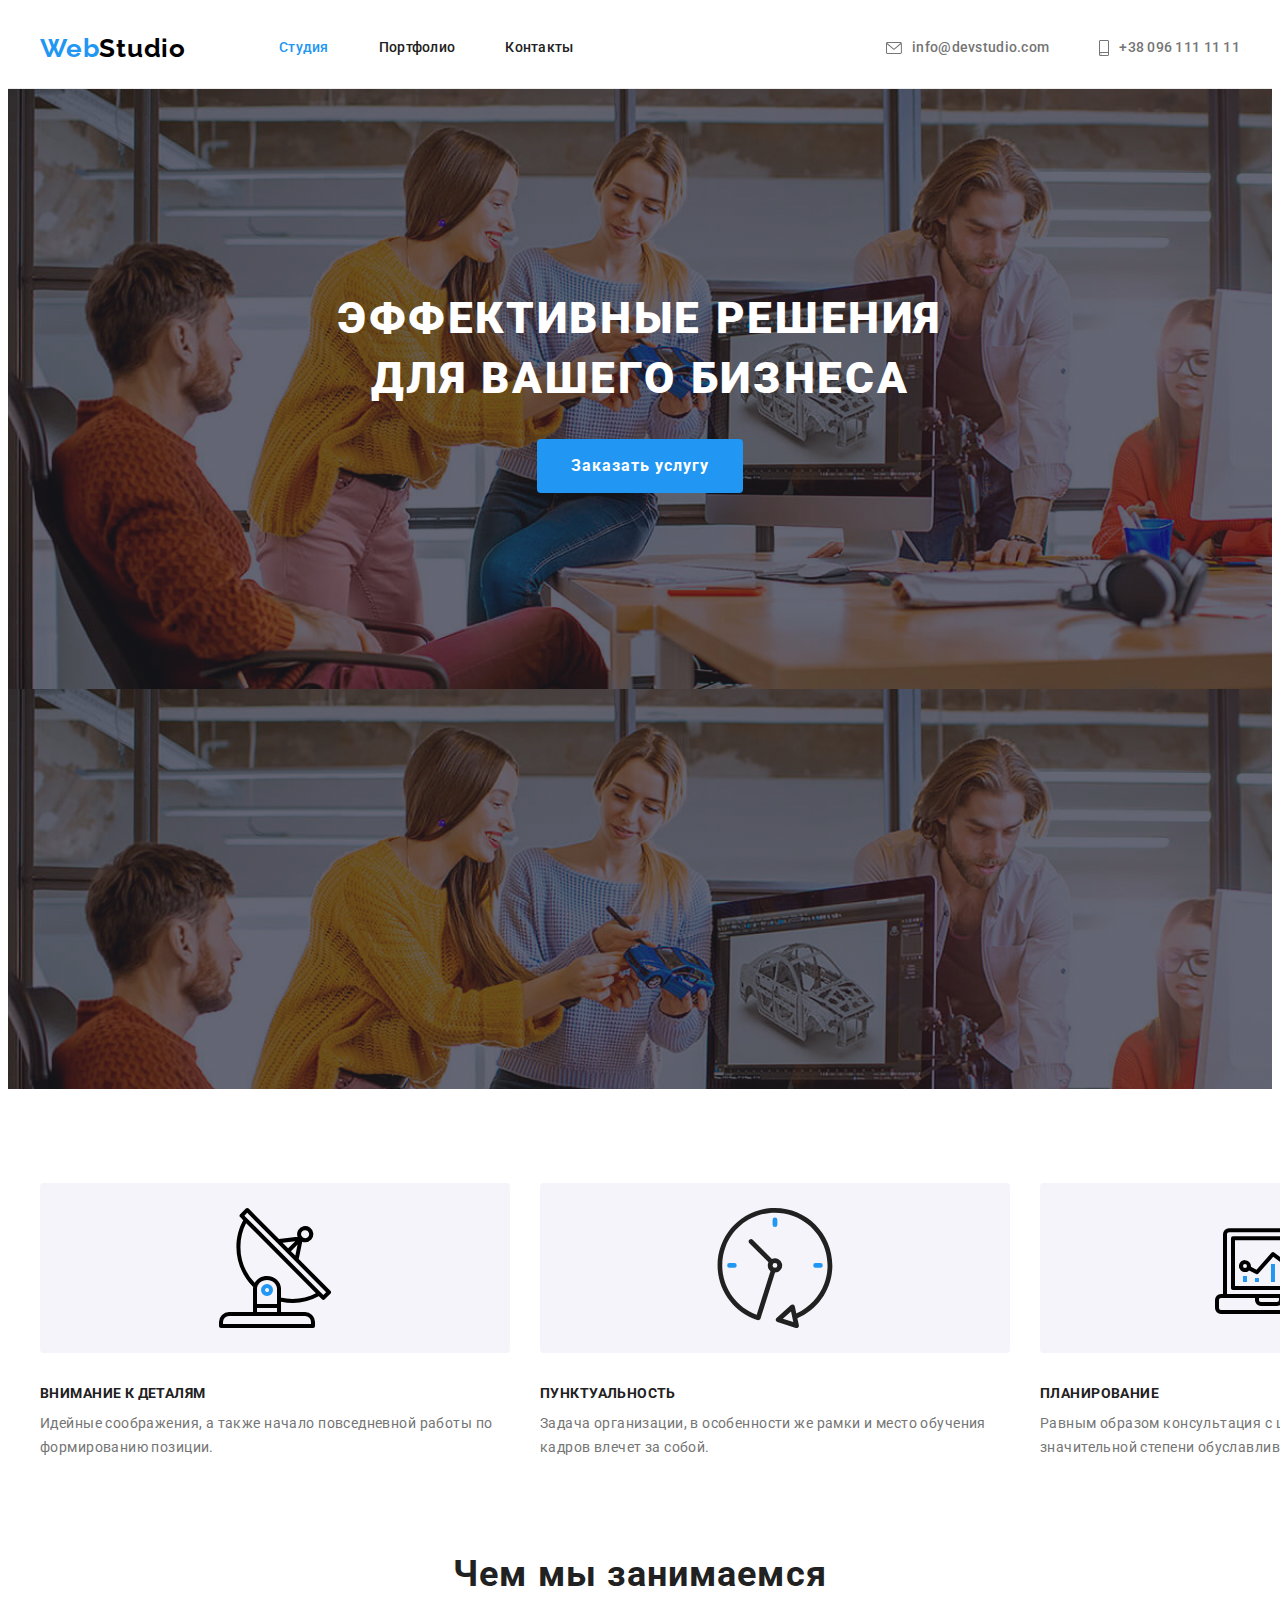
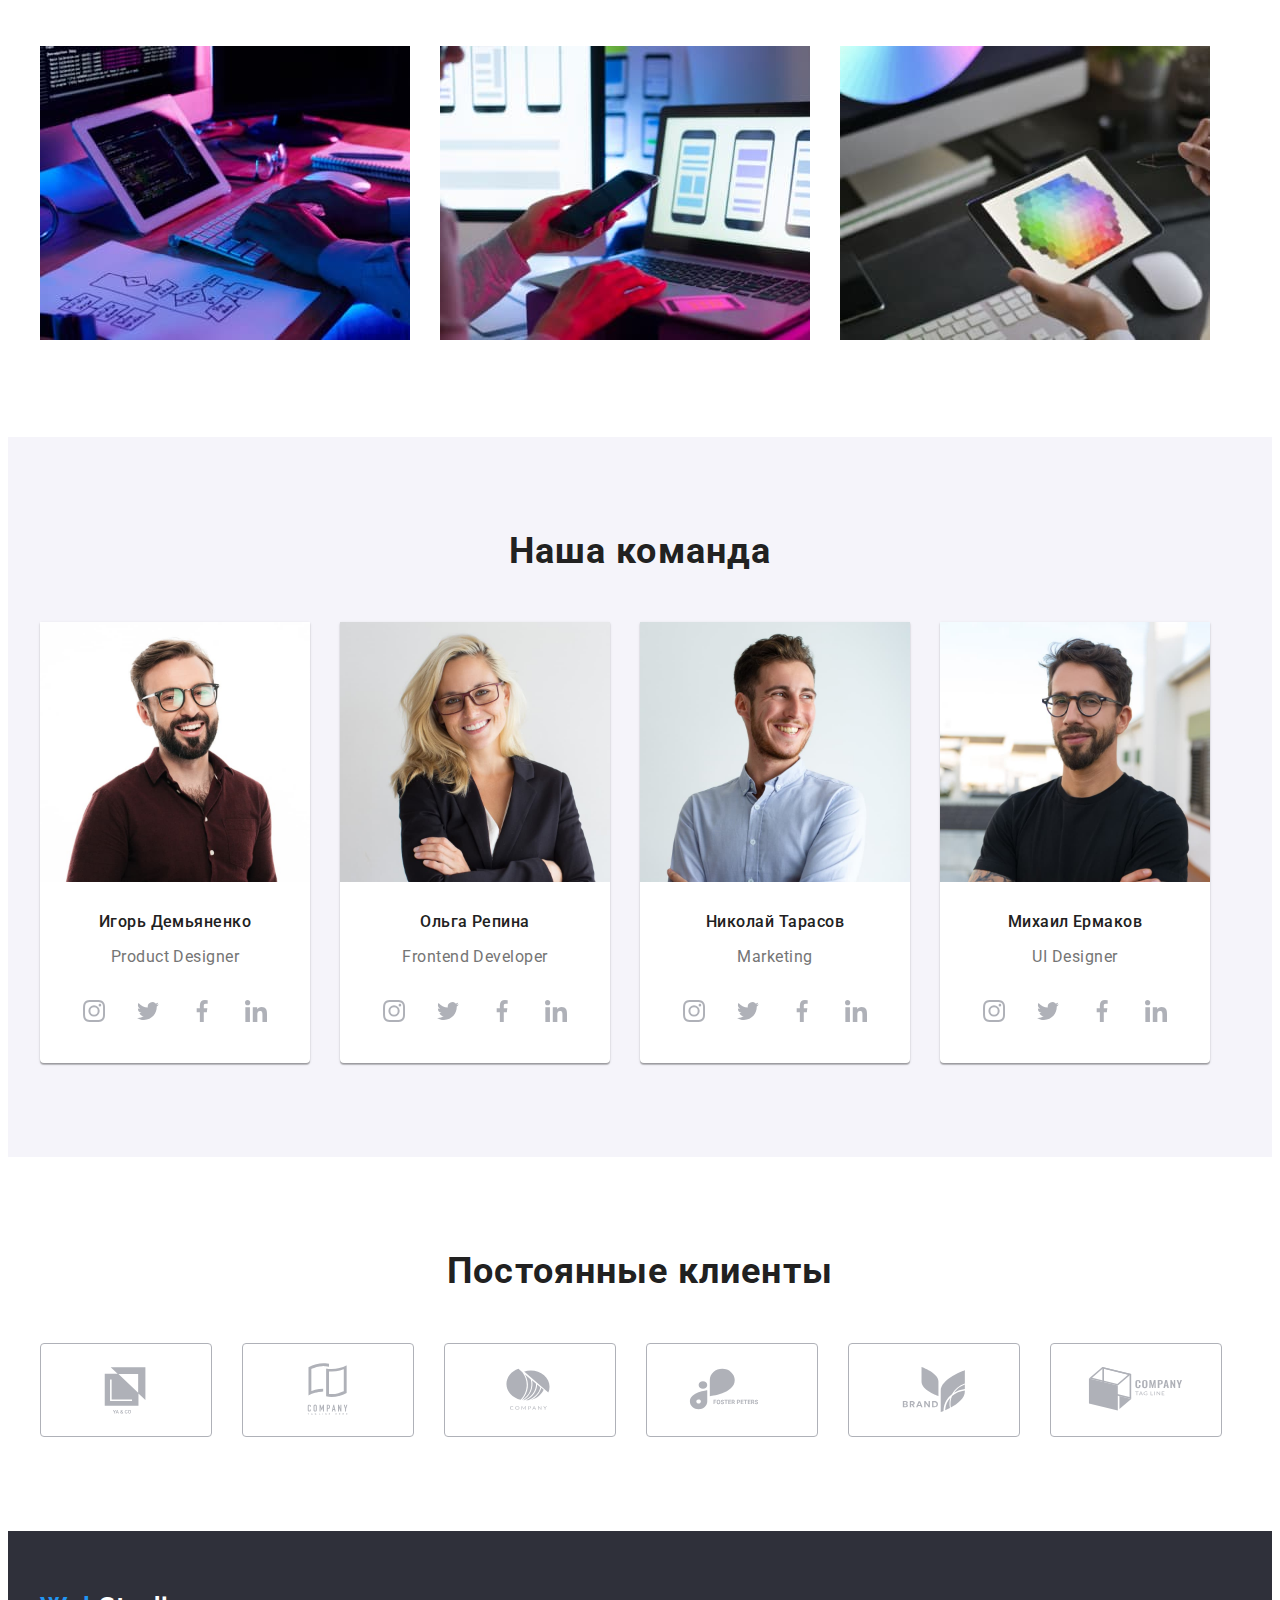
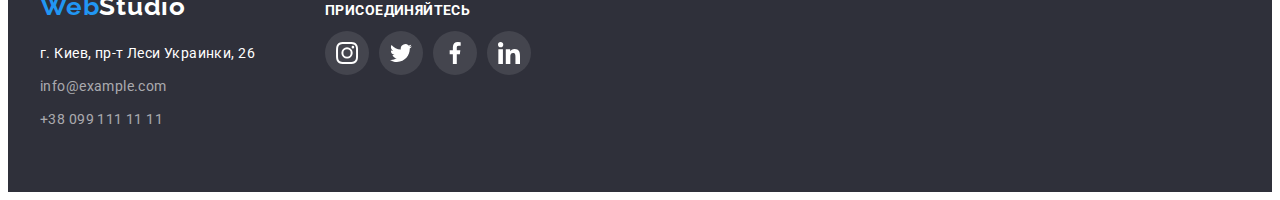
==== index.html @ cca90e4d "копіює файли з goit-markup-hw-04" ====
<!DOCTYPE html>
<html lang="ru">
<head>
    <meta charset="UTF-8">
    <meta http-equiv="X-UA-Compatible" content="IE=edge">
    <meta name="viewport" content="width=device-width, initial-scale=1.0">
    <title>WebStudio</title>
    <link rel="preconnect" href="https://fonts.googleapis.com">
    <link rel="preconnect" href="https://fonts.gstatic.com" crossorigin>
    <link href="https://fonts.googleapis.com/css2?family=Raleway:wght@700&family=Roboto:wght@400;500;700;900&display=swap"
     rel="stylesheet">
    <link rel="stylesheet" href="https://cdnjs.cloudflare.com/ajax/libs/modern-normalize/1.1.0/modern-normalize.min.css"
     integrity="sha512-wpPYUAdjBVSE4KJnH1VR1HeZfpl1ub8YT/NKx4PuQ5NmX2tKuGu6U/JRp5y+Y8XG2tV+wKQpNHVUX03MfMFn9Q=="
     crossorigin="anonymous" referrerpolicy="no-referrer" />
    <link rel="stylesheet" href="./css/styles.css">
</head>
<body>

    <!--Хедер-->

    <header class="header">
        <div class="container main-list">
        <nav class="navigation">
         <a href="./index.html" class="logo">Web<span class="studio-top">Studio</span> </a> 
        
            <ul class="site-nav list">
                <li class="item"><a href="./index.html" class="link current">Студия</a></li>
                <li class="item"> <a href="./portfolio.html" class="link">Портфолио</a></li>
                <li class="item"> <a href="" class="link">Контакты</a></li>
            </ul>
        </nav>

        <ul class="contact-list">
            <li class="item"><a class="link" href="mailto:info@devstudio.com"><svg class="envelope-icon"><use href="./images/icons.svg#icon-envelope"></use></svg>info@devstudio.com</a></li>
            <li class="item"> <a class="link" href="tel:+380961111111"> <svg class="smartphone-icon"><use href="./images/icons.svg#icon-smartphone"></use></svg> +38 096 111 11 11</a></li>
        </ul>
        </div>

    </header>

    <!--Мейн-->

   <main>

    <!--Баннер-->

    <section class="banner">

        <h1 class="banner-title">Эффективные решения <br> для вашего бизнеса</h1>
        <button class="banner-button" type="button">Заказать услугу</button>

    </section>

    <!--Преимущества-->

    <section class="section features">

        <div class="container">

        <h2 class="visually-hidden">Преимущества</h2>

        <ul class="feature-list">

            <li class="item features" >
                <svg class="features-icon"><use href="./images/icons.svg#icon-antenna"></use></svg>
                <h3 class="title">Внимание к деталям</h3>
                <p class="feature-text" >Идейные соображения, а также начало повседневной работы по формированию позиции.</p>
            </li>
            <li class="item features" >
                <svg class="features-icon"><use href="./images/icons.svg#icon-clock"></use></svg>
                <h3 class="title">Пунктуальность</h3>
                <p class="feature-text" >Задача организации, в особенности же рамки и место обучения кадров влечет за собой.</p>
            </li>
            <li class="item features" >
                <svg class="features-icon"><use href="./images/icons.svg#icon-diagram"></use></svg>
                <h3 class="title">Планирование</h3>
                <p class="feature-text" >Равным образом консультация с широким активом в значительной степени обуславливает.</p>
            </li>
           <li class="item features">
                <svg class="features-icon"><use href="./images/icons.svg#icon-astronaut"></use></svg>
               <h3 class="title">Современные технологии</h3>
               <p class="feature-text">Значимость этих проблем настолько очевидна, что реализация плановых заданий.</p>
           </li>


        </ul>

        </div>

    </section>

    <!--Направления в работе-->

    <section class="section">

        <div class="container">

        <h2 class="section-title works">Чем мы занимаемся</h2>

        <ul class="work-examples">
            <li class="item"> <img src="./images/img1.jpg" alt="html layout" width="370" height="294"></li>
            <li class="item"> <img src="./images/img2.jpg" alt="css layout" width="370" height="294"></li>
            <li class="item"> <img src="./images/img3.jpg" alt="picture on the tablet" width="370" height="294"></li>
        </ul>

        </div>

    </section>

    <!--Наша команда-->

    <section class="section team">

        <div class="container">

        <h2 class="section-title team" >Наша команда</h2>

        <ul class="team-list">

            <li class="item">
                <img class="team-member-picture" src="./images/team-member-1.jpg" alt="team member 1" width="270" height="260">
                <div class="team-list-text">
                <h3 class="title">Игорь Демьяненко</h3>
                <p class="position" lang="en">Product Designer</p>
                <ul class="web-list">
                    <li class="web-list-item"><svg class="social-networks-icon"><use href="./images/icons.svg#icon-instagram"></use></svg></li>
                    <li class="web-list-item"><svg class="social-networks-icon"><use href="./images/icons.svg#icon-twitter"></use></svg></li>
                    <li class="web-list-item"><svg class="social-networks-icon"> <use href="./images/icons.svg#icon-facebook"></use></svg></li>
                    <li class="web-list-item"><svg class="social-networks-icon"> <use href="./images/icons.svg#icon-linkedin"></use></svg></li>
                </ul>
                </div>
            </li>

            <li class="item">
                <img class="team-member-picture" src="./images/team-member-2.jpg" alt="team member 2" width="270" height="260">
                <div class="team-list-text">
                <h3 class="title">Ольга Репина</h3>
                <p class="position" lang="en">Frontend Developer</p>
                <ul class="web-list">
                    <li class="web-list-item"><svg class="social-networks-icon"><use href="./images/icons.svg#icon-instagram"></use></svg></li>
                    <li class="web-list-item"><svg class="social-networks-icon"> <use href="./images/icons.svg#icon-twitter"></use></svg></li>
                    <li class="web-list-item"><svg class="social-networks-icon"><use href="./images/icons.svg#icon-facebook"></use></svg></li>
                    <li class="web-list-item"><svg class="social-networks-icon"> <use href="./images/icons.svg#icon-linkedin"></use></svg></li>
                </ul>
                </div>
            </li>

            <li class="item">
                <img class="team-member-picture" src="./images/team-member-3.jpg" alt="team member 3" width="270" height="260">
                <div class="team-list-text">
                <h3 class="title">Николай Тарасов</h3>
                <p class="position" lang="en">Marketing</p>
                <ul class="web-list">
                    <li class="web-list-item"><svg class="social-networks-icon"><use href="./images/icons.svg#icon-instagram"></use></svg></li>
                    <li class="web-list-item"><svg class="social-networks-icon"> <use href="./images/icons.svg#icon-twitter"></use></svg></li>
                    <li class="web-list-item"><svg class="social-networks-icon"><use href="./images/icons.svg#icon-facebook"></use> </svg></li>
                    <li class="web-list-item"><svg class="social-networks-icon"> <use href="./images/icons.svg#icon-linkedin"></use></svg></li>
                </ul>
                </div>
            </li>

            <li class="item">
                <img class="team-member-picture" src="./images/team-member-4.jpg" alt="team member 4" width="270" height="260">
                <div class="team-list-text">
                <h3 class="title">Михаил Ермаков</h3>
                <p class="position" lang="en">UI Designer</p>
                <ul class="web-list">
                    <li class="web-list-item"><svg class="social-networks-icon"> <use href="./images/icons.svg#icon-instagram"></use> </svg></li>
                    <li class="web-list-item"><svg class="social-networks-icon"> <use href="./images/icons.svg#icon-twitter"></use> </svg></li>
                    <li class="web-list-item"><svg class="social-networks-icon"> <use href="./images/icons.svg#icon-facebook"></use></svg></li>
                    <li class="web-list-item"><svg class="social-networks-icon"><use href="./images/icons.svg#icon-linkedin"></use></svg></li>
                </ul>
                </div>
            </li>


        </ul>

        </div>
    </section>

    <!--Постоянные клиенты-->

    <section class="section">
        <div class="container">

          <h2 class="section-title clients">Постоянные клиенты</h2>

          <ul class="company-list">
            <li class="clients-item"><a href="" class="clients-link"><svg class="icon-clients"><use href="./images/icons.svg#icon-Company-1"></use></svg></a></li>
            <li class="clients-item"><a href="" class="clients-link"><svg class="icon-clients"><use href="./images/icons.svg#icon-Company-2"></use> </svg></a></li>
            <li class="clients-item"><a href="" class="clients-link"><svg class="icon-clients"><use href="./images/icons.svg#icon-Company-3"></use> </svg></a></li>
            <li class="clients-item"><a href="" class="clients-link"><svg class="icon-clients"><use href="./images/icons.svg#icon-Company-4"></use> </svg></a></li>
            <li class="clients-item"><a href="" class="clients-link"><svg class="icon-clients"><use href="./images/icons.svg#icon-Company-5"></use> </svg></a></li>
            <li class="clients-item"><a href="" class="clients-link"><svg class="icon-clients"><use href="./images/icons.svg#icon-Company-6"></use></svg></a></li>
          </ul>
        </div>
    </section>

  </main>

    <!--Футер-->

    <footer class="footer">

        <div class="container footer">
            
       <div>

        <a href="./index.html" class="logo">Web<span class="studio-bottom">Studio</span></a>

        <address>
            
            <ul class="address-list">
                <li><p class="street-name">г. Киев, пр-т Леси Украинки, 26</p></li> 
                <li><a class="contact-info" href="mailto:info@example.com">info@example.com</a></li> 
                <li><a class="contact-info tel" href="tel:+380991111111">+38 099 111 11 11</a></li>
            </ul>

        </address>

        </div>

        <div class="social-networks-footer">
        
            <h2 class="networks-title">присоединяйтесь</h2>
        
            <ul class="social-networks-list">
                <li class="network-item"><a href="" class="ntw-link"><svg class="social-ntw-icons"><use href="./images/icons.svg#icon-instagram"></use> </svg></a></li>
                <li class="network-item"><a href="" class="ntw-link"><svg class="social-ntw-icons"><use href="./images/icons.svg#icon-twitter"></use></svg></a></li>
                <li class="network-item"><a href="" class="ntw-link"><svg class="social-ntw-icons"> <use href="./images/icons.svg#icon-facebook"></use> </svg></a></li>
                <li class="network-item"><a href="" class="ntw-link"><svg class="social-ntw-icons"> <use href="./images/icons.svg#icon-linkedin"></use></svg></a></li>
            </ul>
        
        </div>

     </div>

  
  

    </footer>
    
</body>
</html>
---- css/styles.css ----
/* Основний колір тексту : #757575 */

/* Вторинний колір тексту : #212121 */

/* Головний колір фону : #FFFFFF */

/* Прозорий білий для пошти і тел в футері : rgba(255, 255, 255, 0.6) */

/* Колір акценту : #2196F3 */

/* Чорнрий колір для лого : #000000 */

/* Колір фону : #F5F4FA */

/* Вторинний колір фону : #2F303A*/

/* Вторинний колір фону кнопки на баннері : #188CE8 */

/* Колір нижньої рамки у хедері : #ECECEC */

/* Колір рамки для карток на сторінці потфоліо : #EEEEEE */

/* Колір для іконок соцмереж */




:root {
    --primary-text-color: #757575 ;
    --title-text-color: #212121;
    --accent-color: #2196F3;
    --logo-black-color: #000000;
    --primary-bg-color: #FFFFFF;
    --transparent-white: rgba(255, 255, 255, 0.6);
    --background-color: #F5F4FA;
    --secondary-bg-color: #2F303A;
    --hover-color-for-banner-button: #188CE8;
    --header-border-line: #ECECEC;
    --card-border-line: #EEEEEE;
    --icon-fill:#AFB1B8;
    
}



body {
    font-family: "Roboto", "Montserrat", "Nunito", sans-serif;
    background-color: var(--primary-bg-color);
    color: var(--primary-text-color);
    font-size: 14px;
}

a {
    text-decoration: none;
}

ul {
    list-style: none;
}

h1,h2,h3,h4,h5,h6,ul,p {
    margin: 0;
    padding: 0;
}

/* Container */

.container {

    width: 1200px;
    padding-left: 15px;
    padding-right: 15px;
    margin-left: auto;
    margin-right: auto;
    
}


/* Header */

.header {
    
    border-bottom: 1px solid var(--header-border-line);
}

.main-list {
    display: flex;
    
    align-items: center;

}


/* Logo */

.logo {
    display: flex;
    font-family: "Raleway", sans-serif;
    color: var(--accent-color) ;
    font-weight: 700;
    font-size: 26px;
    line-height: 1.19;
    letter-spacing: 0.03em;
}


.studio-top {
    color: var(--logo-black-color) ; 
}

.studio-bottom {
    color: var(--primary-bg-color);

} 




/* Site-nav */

.site-nav {
    display: flex; 
    margin-left: 93px;
}

.navigation {
    display: flex;
    align-items: center;
}

.site-nav .item + .item {
    margin-left: 50px;
}


.site-nav .link {
    display: block;
    padding-top: 32px;
    padding-bottom: 32px;

    color: var(--title-text-color);
    font-weight: 500;
    line-height: 1.14;
    letter-spacing: 0.02em; 
}

.site-nav .link:hover, .site-nav .link:focus {
    color: var(--accent-color);

}

.site-nav .current {
    color: var(--accent-color)
}


/* Contacts */

.contact-list {
    margin-left: auto;
    
    display: flex;
    font-weight: 500;
    line-height:  1.14;
    letter-spacing: 0.02em;
}

.contact-list .item + .item {
    margin-left: 50px;
}



.contact-list .link {
    color: var(--primary-text-color);
    display: flex;
    align-items: center;
}


.contact-list .link:hover, .contact-list .link:focus {
    color: var(--accent-color);
}

.envelope-icon {
    fill: currentColor;
    width: 16px;
    height: 12px;
    margin-right: 10px;
}

.smartphone-icon {
    fill: currentColor;
    width: 10px;
    height: 16px;
    margin-right: 10px;
}








/* Баннер */

.banner {
    padding: 200px 0px;
    text-align: center;
    margin-left: auto;
    margin-right: auto;
    max-width: 1600px;
    height: 600px;
    background-image: linear-gradient( rgba(47, 48, 58, 0.4),rgba(47, 48, 58, 0.4)),
     url(../images/banner.jpg);
    

    background-color: var(--secondary-bg-color);
}

.banner-title {
    margin-bottom: 30px;
    

    text-transform: uppercase;
    color: var(--primary-bg-color);
    font-weight: 900;
    font-size: 44px;
    line-height: 1.36;
    text-align: center;
    letter-spacing: 0.06em;
   
}

.banner-button {

    min-width: 200px;
    padding: 10px 32px;
    border-radius: 4px;
    border-color: transparent;
    

    font-family: inherit;
    color: var(--primary-bg-color);
    background-color: var(--accent-color);
    font-weight: 700;
    font-size: 16px;
    line-height: 1.88;
    letter-spacing: 0.06em;
    cursor: pointer;
    
}

.banner-button:hover, .banner-button:focus {
    background-color: var(--hover-color-for-banner-button);
}

/* Section */

.section {
    padding-top: 94px;
    padding-bottom: 94px;
}

.section-title {
    margin-bottom: 50px;

    color: var(--title-text-color) ;
    font-size: 36px;
    line-height: 1.16;
    letter-spacing: 0.03em;
}

.visually-hidden {
    position: absolute;
    width: 1px;
    height: 1px;
    margin: -1px;
    border: 0;
    padding: 0;
    white-space: nowrap;
    clip-path: inset(100%);
    clip: rect(0 0 0 0);
    overflow: hidden;
}


/* Features */

.section.features {
    padding-bottom: 0px;
}

.section-title.features {
    display: none;
}

.feature-list {
    display: flex;
}

.feature-list .item {
    display: inline-block;
    align-items: center;
}

.features-icon {
    height: 120px;
    width: 270px;
    background-color: var(--background-color);
    padding: 25px 100px;
    border-radius: 4px;
    margin-bottom: 30px;
}

/* .item.features::before {
content: '';
height: 120px;
display: block;
margin-bottom: 30px;
padding: 25px 100px;
background-repeat: no-repeat;
background-position: center;
background-color: var(--background-color);
border-radius: 4px;

}

.item.features:nth-child(1)::before {
    background-image: url(../images/antenna\ .svg);
}

.item.features:nth-child(2)::before {
    background-image: url(../images/clock\ .svg);
}

.item.features:nth-child(3)::before {
    background-image: url(../images/diagram\ .svg);
}

.item.features:nth-child(4)::before {
    background-image: url(../images/astronaut\ .svg);
} */



.feature-list .item + .item {
    margin-left: 30px;
}


.feature-list .title {
    color: var(--title-text-color);
    font-size: 14px;
    line-height: 1.14;
    letter-spacing: 0.03em;
    text-transform: uppercase;
    
}

.feature-list .feature-text {
    line-height: 1.71;
    letter-spacing: 0.03em;
}



/* Examples of work */

.section-title.works {
    text-align: center;
}

.work-examples {
    display: flex;
}

.work-examples .item {
    display: block;
}

.work-examples .item + .item {
   margin-left: 30px;
}



/* Team */

.section-title.team {
    text-align: center;
}

.section.team {
    background-color: var(--background-color);
}

.team-list {
    display: flex;
   
}

.team-list .title {
    color: var(--title-text-color);
    font-weight: 500;
    font-size: 16px;
    line-height: 1.19;
    letter-spacing: 0.03em;
}

.team-list .position {
    font-size: 16px;
    line-height: 2;
    letter-spacing: 0.03em;   
    margin-bottom: 16px;
    
}

.team-list-text {
     padding-top: 30px;
     padding-bottom: 30px;
     text-align: center;
    
}

.team-list .title, .feature-list .title {
    margin-bottom: 10px;
}

.team-list .item {
    border-bottom-right-radius: 4px;
    border-bottom-left-radius: 4px ;
    

    background-color: var(--primary-bg-color);
    box-shadow: 0px 1px 3px rgba(0, 0, 0, 0.12),
    0px 1px 1px rgba(0, 0, 0, 0.14),
    0px 2px 1px rgba(0, 0, 0, 0.2);
}

.team-list .item + .item {
    margin-left: 30px;
}

.team-member-picture {
    max-width: 100%;
    display: block;
}

.web-list {
    display: flex;
     padding: 0px 32px;
     
    
    
}

.web-list-item {
   
    cursor: pointer;
    display: flex;
    justify-content: center;
    align-items: center;
    width: 44px;
    height: 44px;
    border-radius: 50%;
    
    
}

.web-list-item:hover {
    background-color: var(--accent-color);
}


.web-list .web-list-item + .web-list-item {
    margin-left: 10px;
}

.social-networks-icon {
    
    fill: var(--icon-fill);
    
    width: 22px;
    height: 22px;
    
}

.web-list-item:hover > .social-networks-icon {
    fill: var(--primary-bg-color);
}

/* Clients */

.section-title.clients {
    text-align: center;
}

.company-list {
    display: flex;
}

.clients-link {
    display: flex;
    justify-content: center;
    align-items: center;
    width: 170px;
    height: 92px;
    border: 1px solid var(--icon-fill);
    border-radius: 4px;
    cursor: pointer;
    fill: var(--icon-fill);
}


.icon-clients {
    width: 106px;
    height: 60px;
}

.clients-link:hover, .clients-link:focus {
    fill: var(--accent-color);
    border-color: var(--accent-color);
}

.company-list .clients-item + .clients-item {
    margin-left:30px; 
}


/* Projects */

.projects {
    display: flex;
    flex-wrap: wrap;
}

.projects .project-title {
    margin-bottom: 4px;
    

    color: var(--title-text-color);
    font-size: 18px;
    line-height: 2;
    letter-spacing: 0.06em;
}

.projects .project-text {
    color: var(--primary-text-color);
    font-size: 16px;
    line-height: 1.88;
    letter-spacing: 0.03em;
}

.projects .item {
    flex-basis: 370px;
    margin-right: 30px;
    margin-bottom: 30px;
}

.projects .item:hover {
    box-shadow: 17px 16px 37px -15px rgba(0, 0, 0, 0.51);
}

.projects-picture {
    display: block;
    max-width: 100%;
}

.projects .item:nth-child(3n) {
    margin-right: 0px;
}

.projects .item:nth-child(n+7) {
    margin-bottom: 0px;
}

.card-content {
    padding: 20px 24px;
    border: 1px solid var(--card-border-line);
    
    
}


   


/* Buttons */



.button-list {
    justify-content: center;
    display: flex;
    margin-bottom: 50px;
}

.button-list .item + .item {
    margin-left: 8px;
}


.button-list .button {

    padding: 6px 22px;
    border-radius: 4px;
    border-color: transparent;

    background-color: var(--background-color);
    cursor: pointer;
    font-family: inherit;
    color: var(--title-text-color);
    font-weight: 500;
    font-size: 16px;
    line-height: 1.62;
    letter-spacing: 0.03em;
    
}

.button-list .button:hover, .button-list .button:focus {
box-shadow: 14px 13px 24px -8px rgba(0, 0, 0, 0.59);
}

.button-list .button:hover, .button-list .button:focus {
    color: var(--primary-bg-color);
    background-color: var(--accent-color) ;
   
}

.button-list .current {
    color: var(--primary-bg-color);
    background-color: var(--accent-color);
}

/* Футер */


.footer {
    padding-top: 60px;
    padding-bottom: 60px;
    
    background-color: var(--secondary-bg-color);
}

.social-networks-footer {
    margin-left: 70px;
}

.social-ntw-icons {
    width: 22px;
    height: 22px;
}

.social-networks-list {
    display: flex;
}

.container.footer {
    display: flex;
    align-items: baseline;
    padding:0;
}

.networks-title {
    color: var(--primary-bg-color);

    margin-bottom: 20px;
    font-size: 14px;
    line-height: 1.14px;
    letter-spacing: 0.03em;
    text-transform: uppercase;
    
}

.ntw-link {
    cursor: pointer;
    display: flex;
    justify-content: center;
    align-items: center;
    
    width: 44px;
    height: 44px;
    border-radius: 50%;
    background: rgba(255, 255, 255, 0.1);
    fill: var(--primary-bg-color);
}


.ntw-link:hover, .ntw-link:focus {
    background-color: var(--accent-color)
}

.social-networks-list > .network-item + .network-item {
    margin-left: 10px;
}

/* Address */

.address-list {
    margin-top: 20px;
}

.address-list .street-name {
    color: var(--primary-bg-color);
    }

.address-list .contact-info {
    color: var(--transparent-white);
}

.address-list .contact-info:hover, .address-list .contact-info:focus {
    color: var(--accent-color);
}

.street-name, .contact-info {
    display: block;
    margin-bottom: 9px;

    line-height: 1.71;
    letter-spacing: 0.03em;
    font-style: normal;
}

.contact-info.tel {
    margin-bottom: 0px;
}
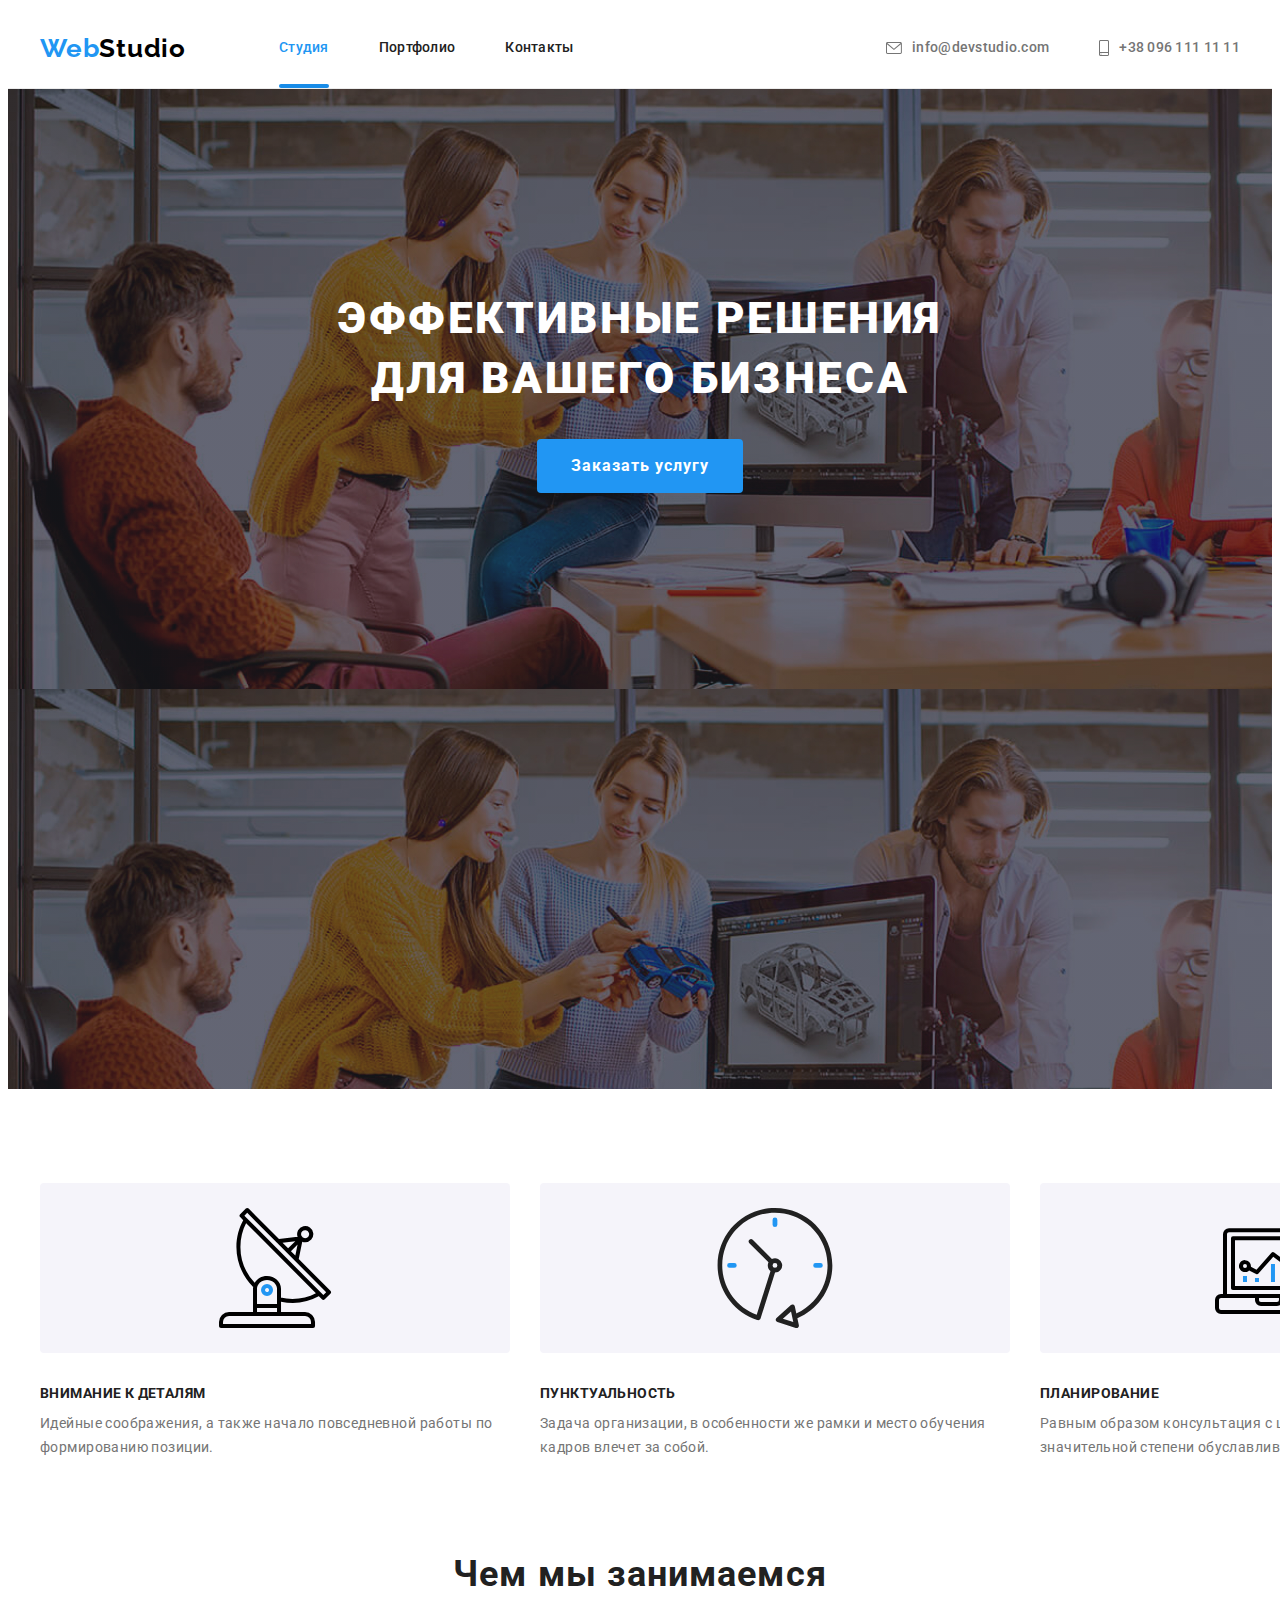
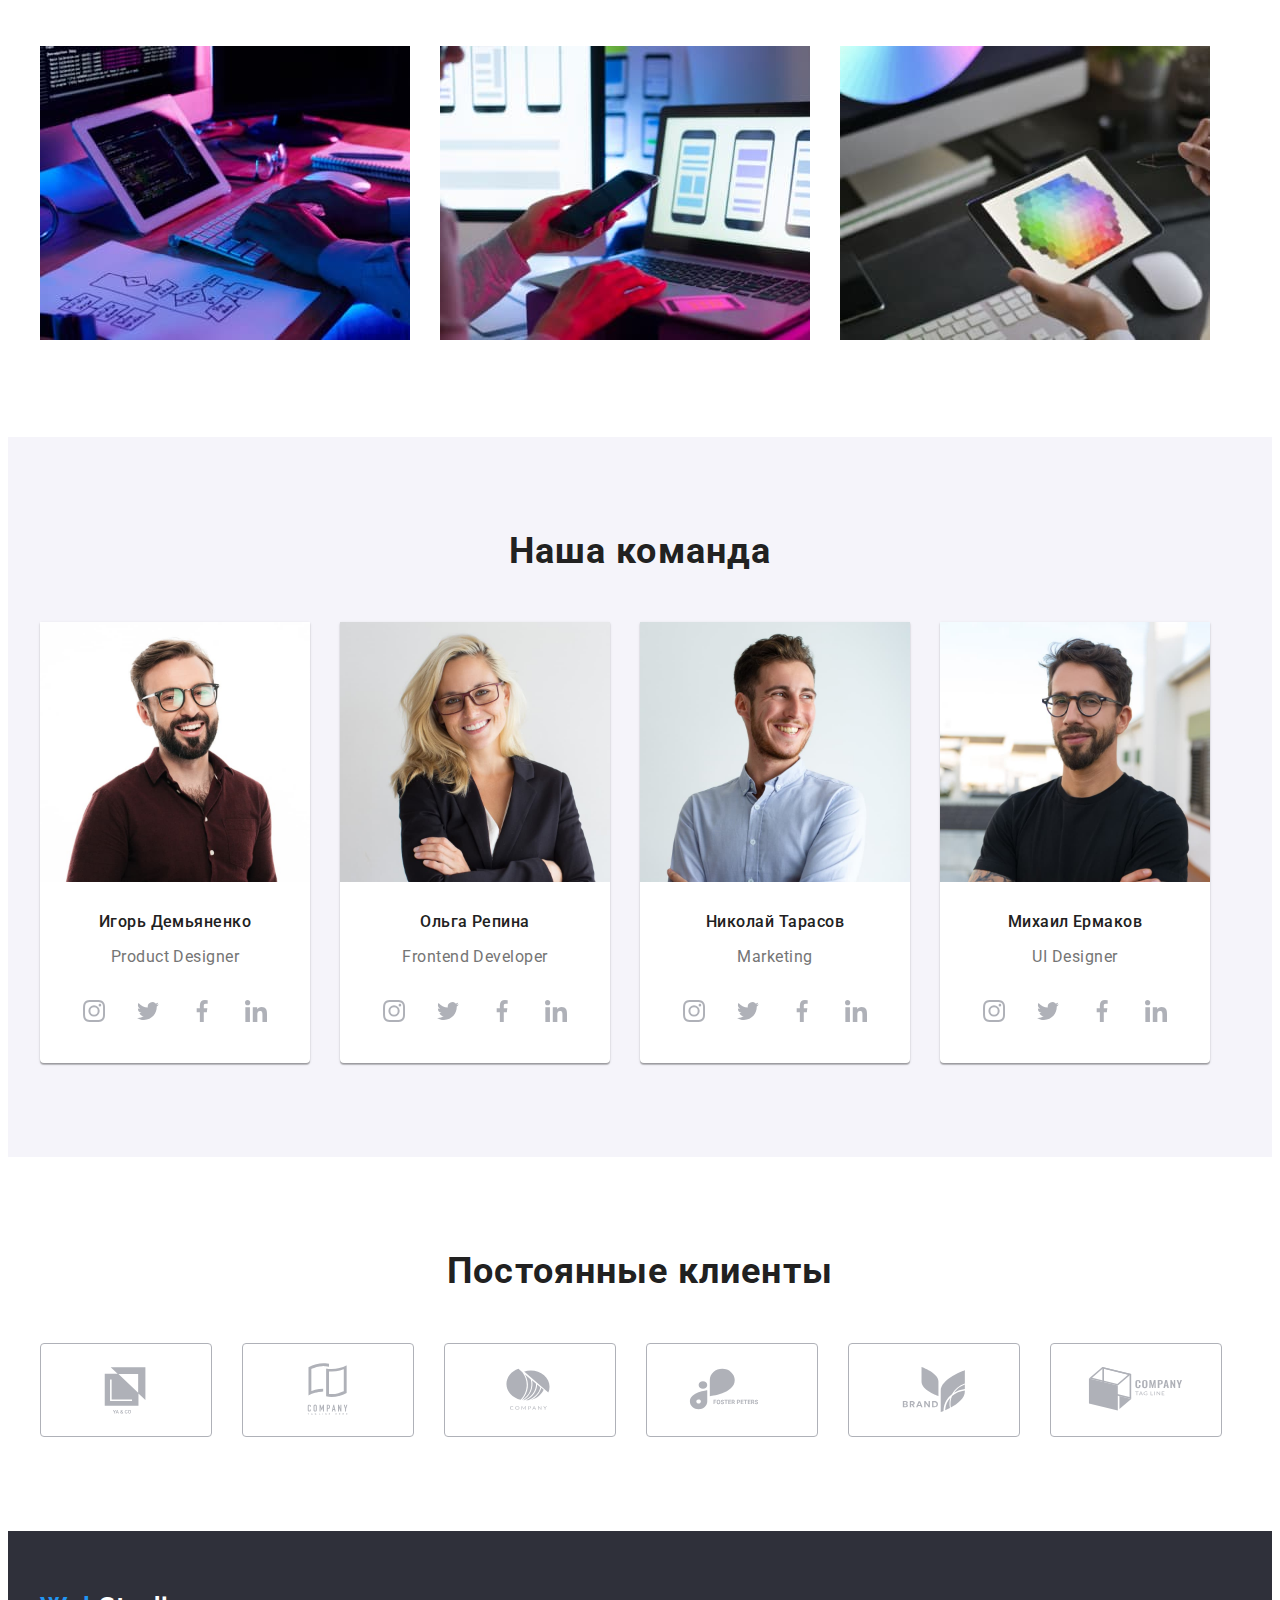
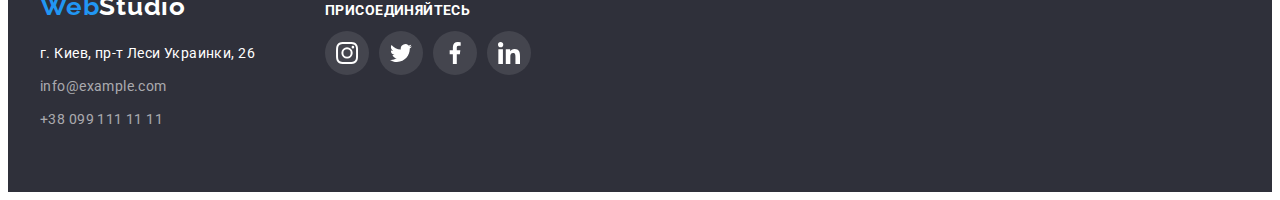
==== commit ae9dcafd: "додає елемент-полоску в хедер для поточної сторінки" ====
--- a/index.html
+++ b/index.html
@@ -24,7 +24,7 @@
          <a href="./index.html" class="logo">Web<span class="studio-top">Studio</span> </a> 
         
             <ul class="site-nav list">
-                <li class="item"><a href="./index.html" class="link current">Студия</a></li>
+                <li class="item"><a href="./index.html" class="link active">Студия</a></li>
                 <li class="item"> <a href="./portfolio.html" class="link">Портфолио</a></li>
                 <li class="item"> <a href="" class="link">Контакты</a></li>
             </ul>
--- a/css/styles.css
+++ b/css/styles.css
@@ -135,6 +135,9 @@
 }
 
 
+   
+
+
 .site-nav .link {
     display: block;
     padding-top: 32px;
@@ -144,16 +147,51 @@
     font-weight: 500;
     line-height: 1.14;
     letter-spacing: 0.02em; 
-}
+    position: relative;
+
+ }
+
+
+.site-nav .link::after {
+    content: '';
+    width: 100%;
+    height: 4px;
+    background-color: #188CE8;
+    display: inline-block;
+    border-radius: 2px;
+    bottom: 0px;
+    left: 0px;
+    position: absolute;
+
+    display: none;
+
+    
+}
+
+.link:hover::after, .link:focus::after {
+    display: block;
+}
+
+
 
 .site-nav .link:hover, .site-nav .link:focus {
     color: var(--accent-color);
 
 }
 
-.site-nav .current {
-    color: var(--accent-color)
-}
+.link.active {
+    color: var(--accent-color);
+    
+}
+
+.link.active::after {
+    display: block;
+}
+
+
+
+
+
 
 
 /* Contacts */
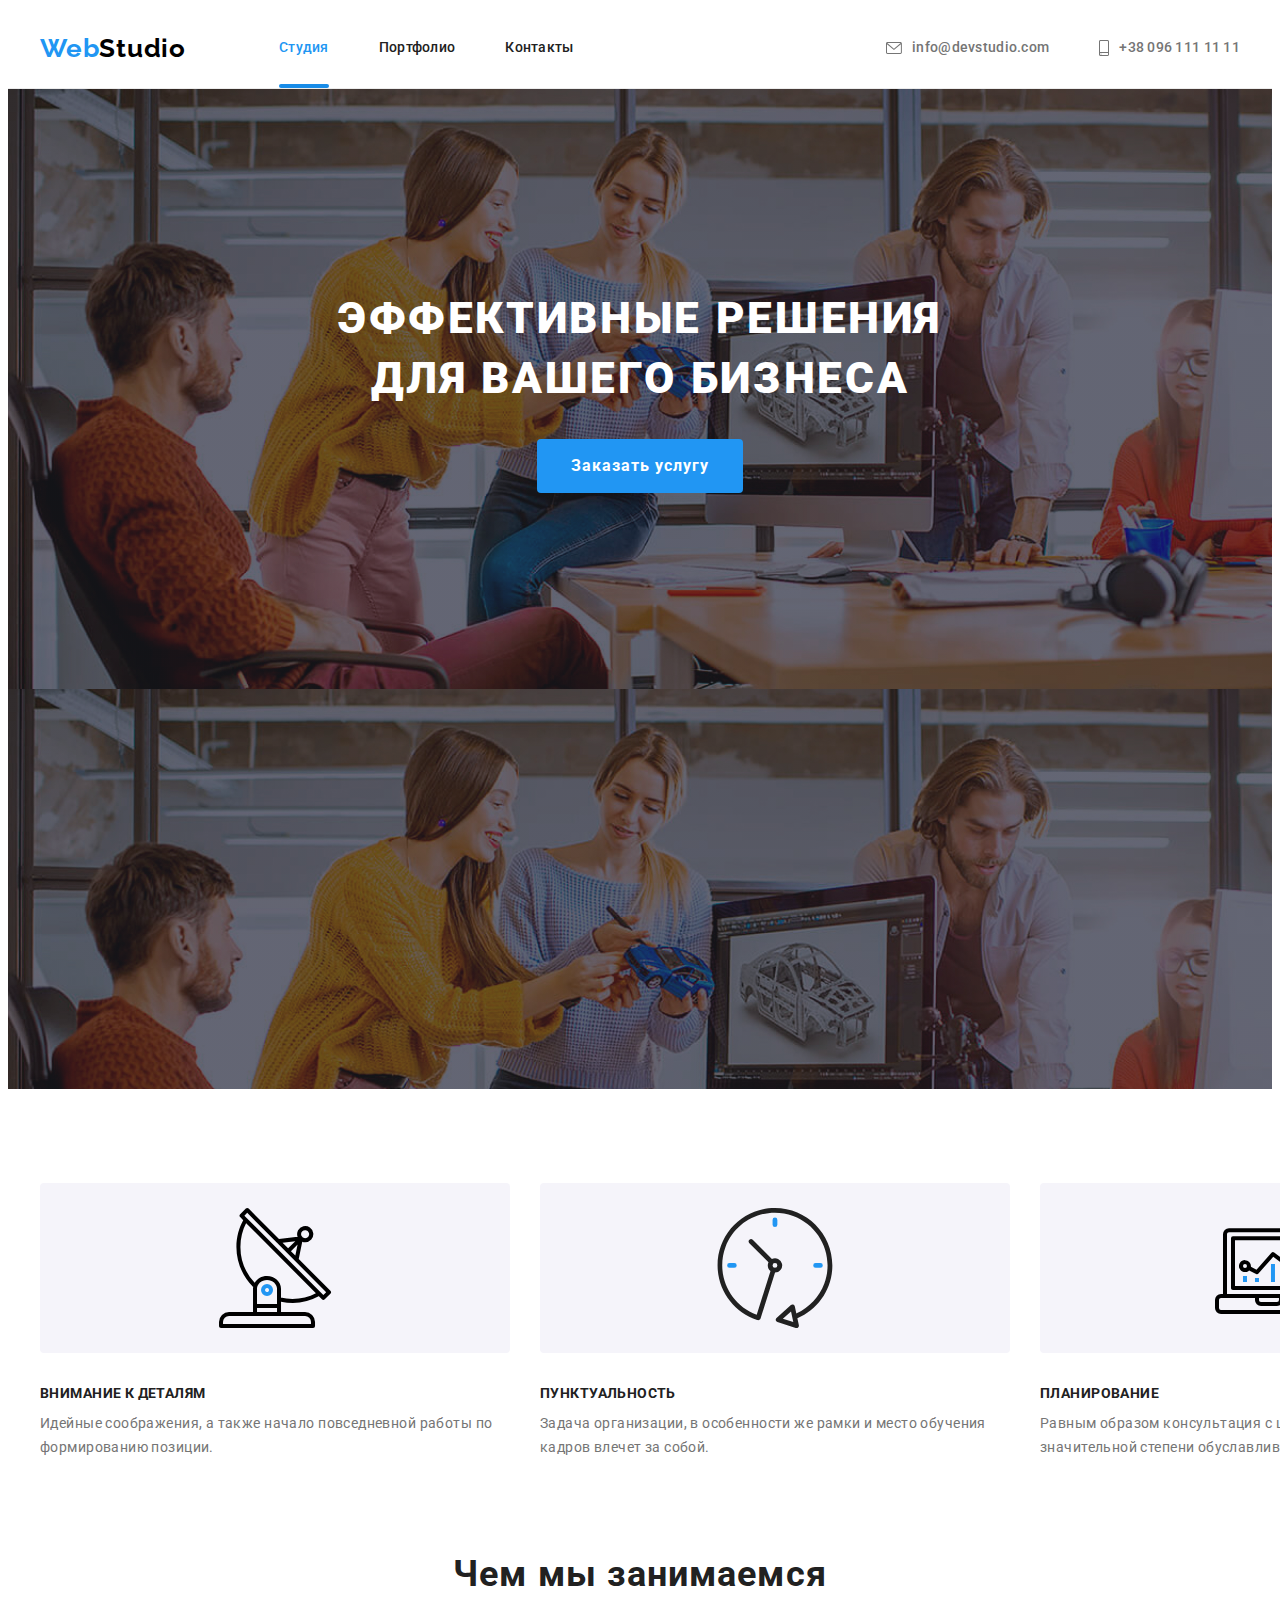
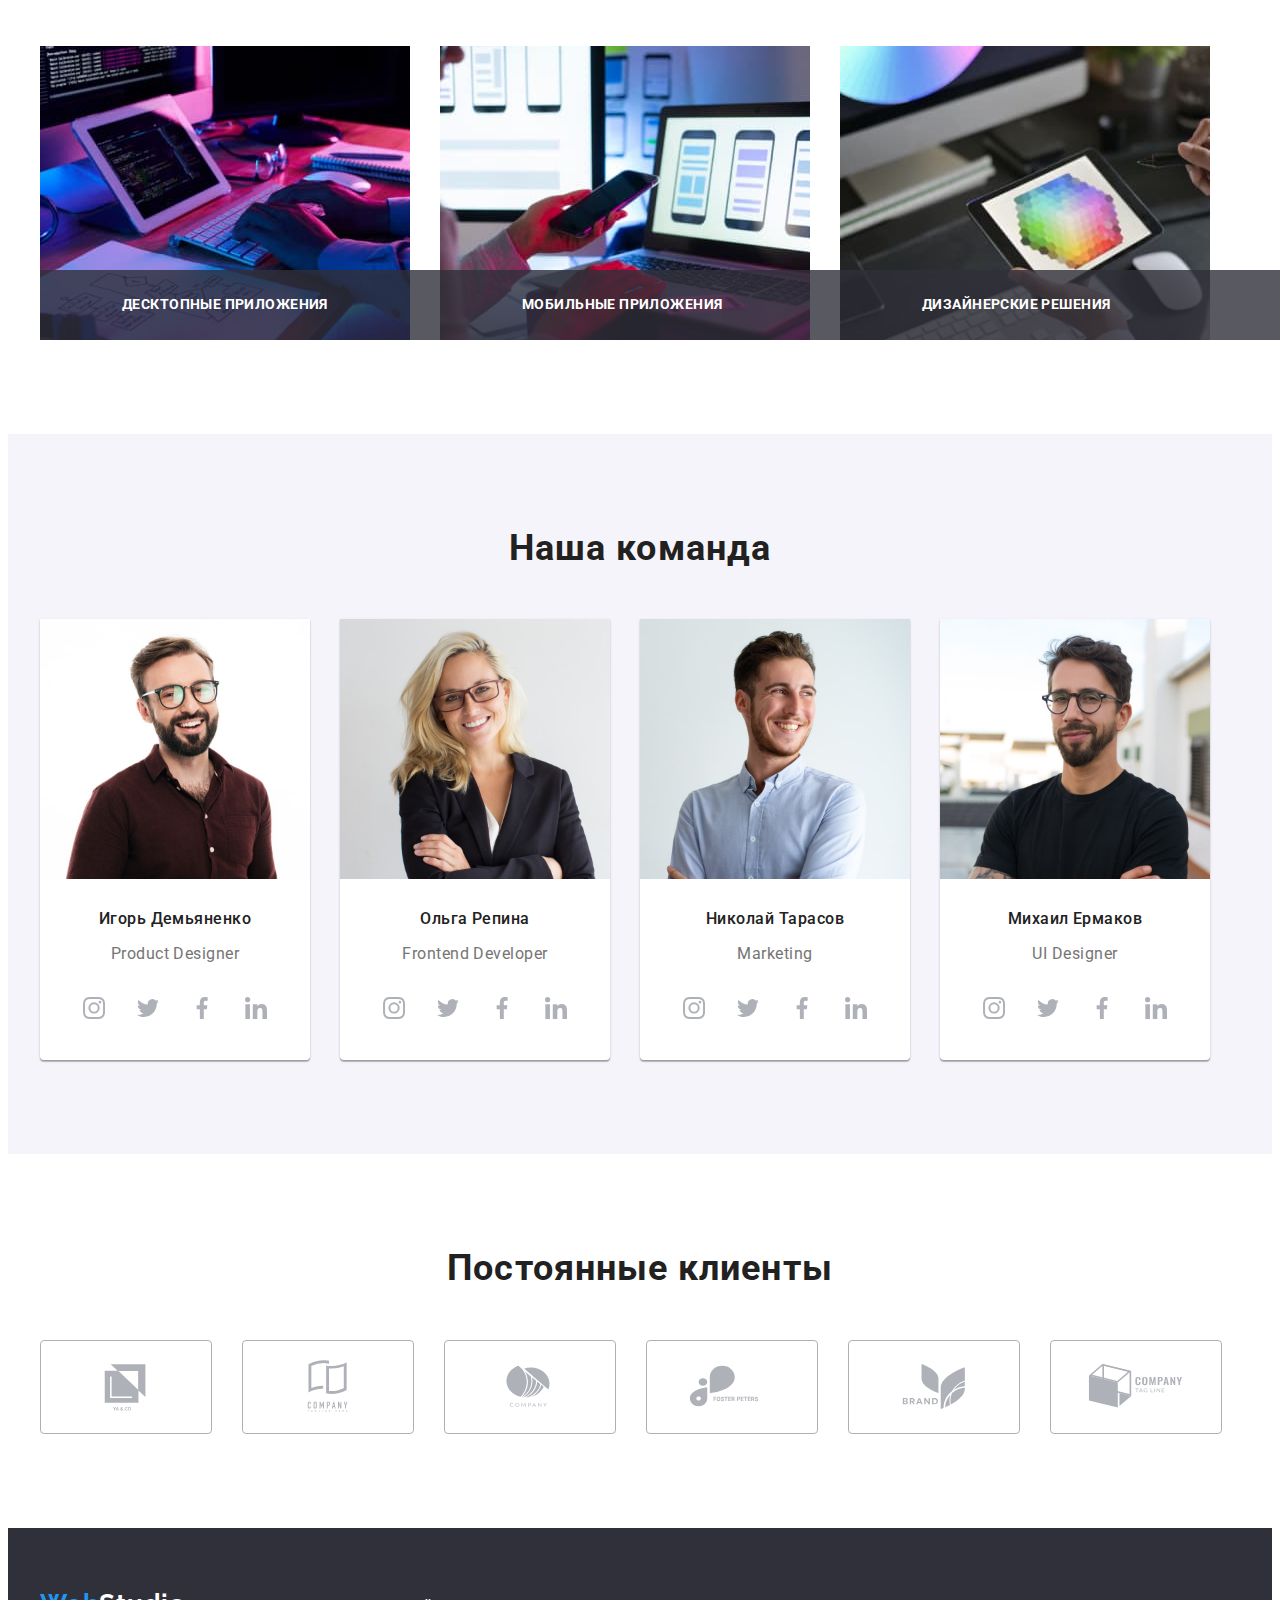
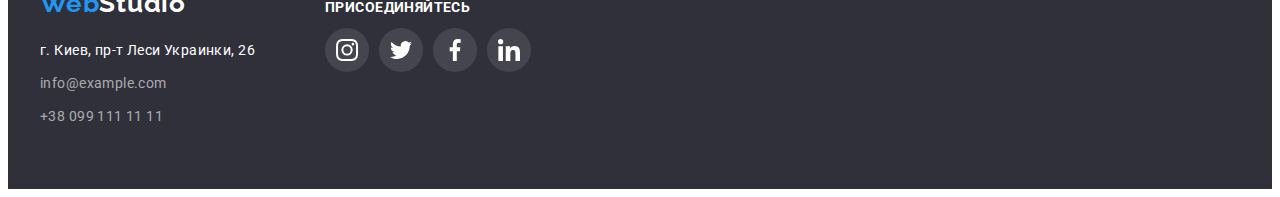
==== commit f897e939: "створює назви напрямів робіт з прозорим фоном" ====
--- a/index.html
+++ b/index.html
@@ -98,9 +98,9 @@
         <h2 class="section-title works">Чем мы занимаемся</h2>
 
         <ul class="work-examples">
-            <li class="item"> <img src="./images/img1.jpg" alt="html layout" width="370" height="294"></li>
-            <li class="item"> <img src="./images/img2.jpg" alt="css layout" width="370" height="294"></li>
-            <li class="item"> <img src="./images/img3.jpg" alt="picture on the tablet" width="370" height="294"></li>
+            <li class="item"> <img src="./images/img1.jpg" alt="html layout" width="370" height="294"> <p class="work-image">Десктопные приложения</p></li>
+            <li class="item"> <img src="./images/img2.jpg" alt="css layout" width="370" height="294"> <p class="work-image">Мобильные приложения</p></li>
+            <li class="item"> <img src="./images/img3.jpg" alt="picture on the tablet" width="370" height="294"> <p class="work-image">Дизайнерские решения</p></li>
         </ul>
 
         </div>
--- a/css/styles.css
+++ b/css/styles.css
@@ -134,10 +134,6 @@
     margin-left: 50px;
 }
 
-
-   
-
-
 .site-nav .link {
     display: block;
     padding-top: 32px;
@@ -354,37 +350,6 @@
     margin-bottom: 30px;
 }
 
-/* .item.features::before {
-content: '';
-height: 120px;
-display: block;
-margin-bottom: 30px;
-padding: 25px 100px;
-background-repeat: no-repeat;
-background-position: center;
-background-color: var(--background-color);
-border-radius: 4px;
-
-}
-
-.item.features:nth-child(1)::before {
-    background-image: url(../images/antenna\ .svg);
-}
-
-.item.features:nth-child(2)::before {
-    background-image: url(../images/clock\ .svg);
-}
-
-.item.features:nth-child(3)::before {
-    background-image: url(../images/diagram\ .svg);
-}
-
-.item.features:nth-child(4)::before {
-    background-image: url(../images/astronaut\ .svg);
-} */
-
-
-
 .feature-list .item + .item {
     margin-left: 30px;
 }
@@ -414,6 +379,7 @@
 
 .work-examples {
     display: flex;
+    line-height: 0;
 }
 
 .work-examples .item {
@@ -422,6 +388,27 @@
 
 .work-examples .item + .item {
    margin-left: 30px;
+}
+
+.work-examples .item {
+    position: relative;
+}
+
+.work-image {
+    position: absolute;
+    left: 0px;
+    bottom:0px;
+    width: 100%;
+    padding: 27px 82px;
+
+    font-weight: 700;
+    font-size: 14px;
+    line-height: 1.14;
+    letter-spacing: 0.03em;
+    text-transform: uppercase;
+
+    color: var(--primary-bg-color);
+    background-color: rgba(47, 48, 58, 0.8);
 }
 
 
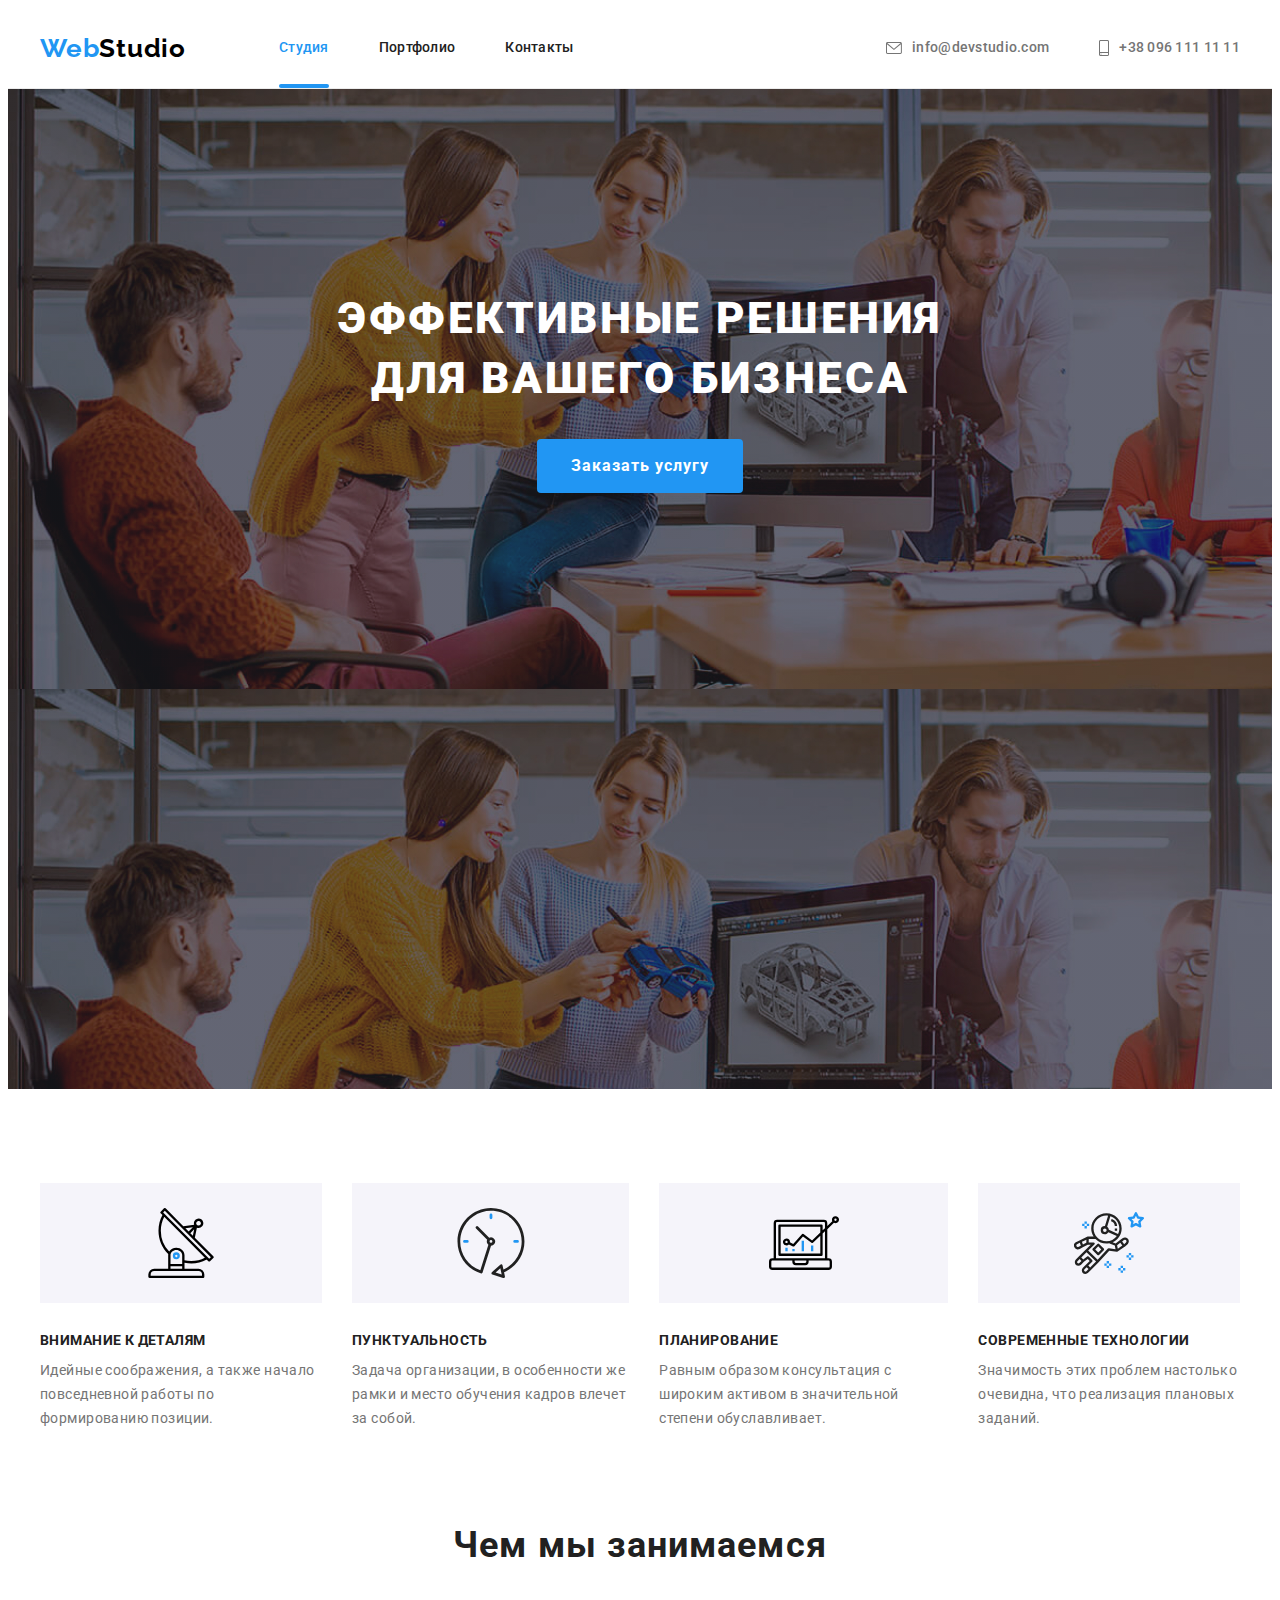
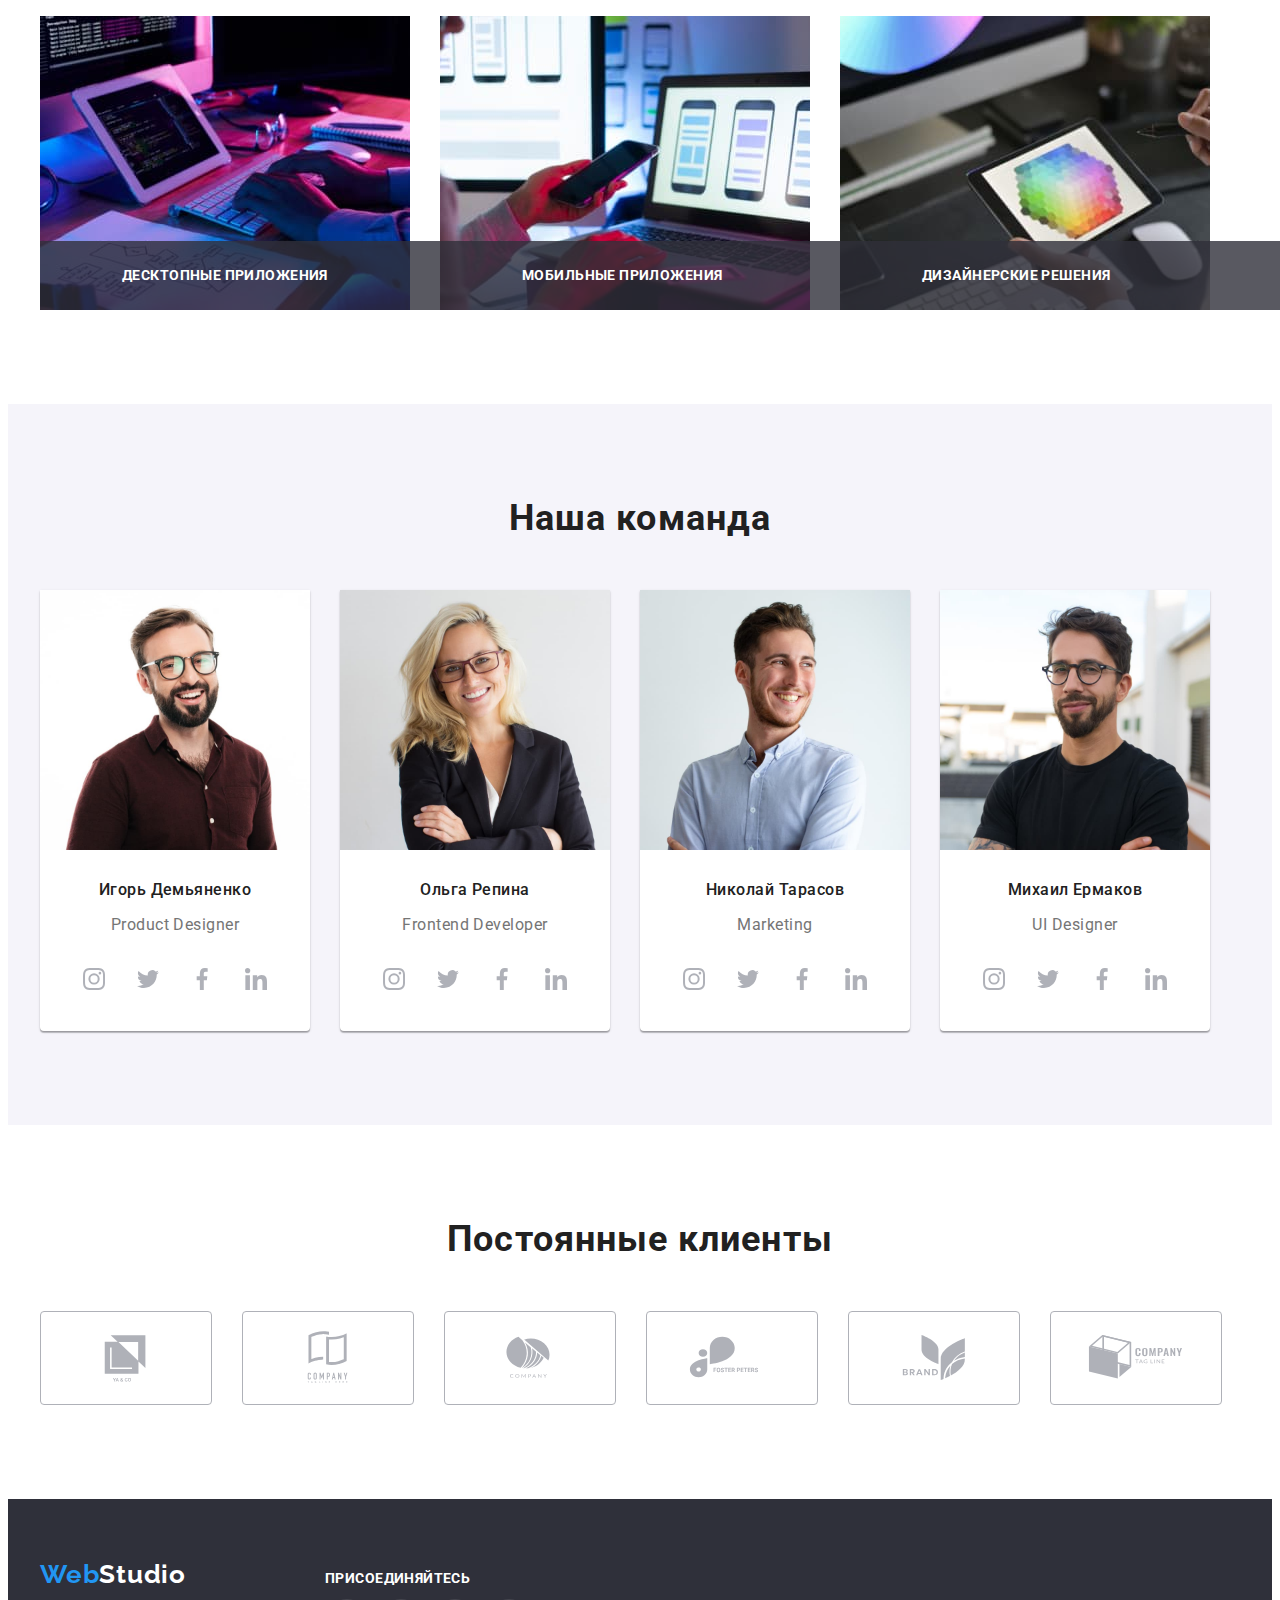
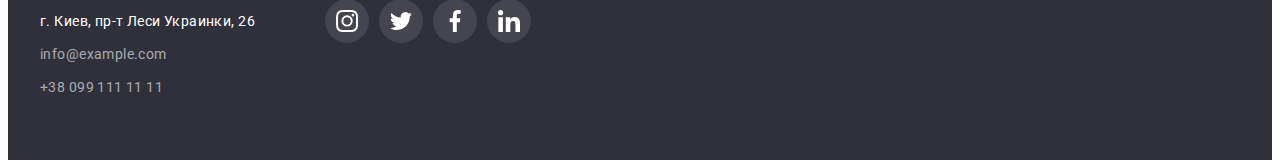
==== commit 471b6bb5: "виправляє іконки у преимуществах" ====
--- a/index.html
+++ b/index.html
@@ -62,22 +62,25 @@
         <ul class="feature-list">
 
             <li class="item features" >
-                <svg class="features-icon"><use href="./images/icons.svg#icon-antenna"></use></svg>
+                
+            <div class="icon-box"> <svg class="features-icon"><use href="./images/icons.svg#icon-antenna"></use></svg> </div>
+                
                 <h3 class="title">Внимание к деталям</h3>
                 <p class="feature-text" >Идейные соображения, а также начало повседневной работы по формированию позиции.</p>
             </li>
             <li class="item features" >
-                <svg class="features-icon"><use href="./images/icons.svg#icon-clock"></use></svg>
+                
+                <div class="icon-box"><svg class="features-icon"><use href="./images/icons.svg#icon-clock"></use></svg></div>
                 <h3 class="title">Пунктуальность</h3>
                 <p class="feature-text" >Задача организации, в особенности же рамки и место обучения кадров влечет за собой.</p>
             </li>
             <li class="item features" >
-                <svg class="features-icon"><use href="./images/icons.svg#icon-diagram"></use></svg>
+           <div class="icon-box"> <svg class="features-icon"><use href="./images/icons.svg#icon-diagram"></use></svg></div>
                 <h3 class="title">Планирование</h3>
                 <p class="feature-text" >Равным образом консультация с широким активом в значительной степени обуславливает.</p>
             </li>
            <li class="item features">
-                <svg class="features-icon"><use href="./images/icons.svg#icon-astronaut"></use></svg>
+            <div class="icon-box"><svg class="features-icon"><use href="./images/icons.svg#icon-astronaut"></use></svg></div>
                <h3 class="title">Современные технологии</h3>
                <p class="feature-text">Значимость этих проблем настолько очевидна, что реализация плановых заданий.</p>
            </li>
--- a/css/styles.css
+++ b/css/styles.css
@@ -152,20 +152,18 @@
     content: '';
     width: 100%;
     height: 4px;
-    background-color: #188CE8;
+    background-color: var(--accent-color);
     display: inline-block;
     border-radius: 2px;
     bottom: 0px;
     left: 0px;
     position: absolute;
-
-    display: none;
-
-    
+    opacity: 0;
+
 }
 
 .link:hover::after, .link:focus::after {
-    display: block;
+    opacity: 1;
 }
 
 
@@ -181,7 +179,7 @@
 }
 
 .link.active::after {
-    display: block;
+    opacity: 1;
 }
 
 
@@ -341,13 +339,21 @@
     align-items: center;
 }
 
+.icon-box {
+    display: flex;
+    justify-content: center;
+    align-items: center;
+
+    margin-bottom: 30px;
+    height: 120px;
+    background-color: var(--background-color);
+}
+
 .features-icon {
-    height: 120px;
-    width: 270px;
-    background-color: var(--background-color);
-    padding: 25px 100px;
-    border-radius: 4px;
-    margin-bottom: 30px;
+
+   width: 70px;
+   height: 70px;
+   
 }
 
 .feature-list .item + .item {
@@ -591,6 +597,7 @@
 }
 
 .projects-picture {
+    
     display: block;
     max-width: 100%;
 }
@@ -606,9 +613,53 @@
 .card-content {
     padding: 20px 24px;
     border: 1px solid var(--card-border-line);
-    
-    
-}
+}
+
+.overlay {
+    position: relative;
+}
+
+
+
+.overlay-text {
+    position: absolute;
+    top: 0px;
+    left: 0px;
+
+    padding: 63px 24px;
+
+    font-size: 18px;
+    line-height: 1.56;
+    letter-spacing: 0.03em;
+    text-align: center;
+
+    color: var(--primary-bg-color);
+
+    opacity: 0;
+}
+
+.overlay::before {
+    position: absolute;
+    display: inline-block;
+    content: '';
+    width: 100%;
+    height: 100%;
+    
+    background-color:rgba(33, 150, 243, 0.9);
+
+    opacity: 0;
+}
+
+.link-item:focus .overlay-text,.link-item:focus .overlay::before {
+    opacity: 1;
+}
+
+.link-item:hover .overlay-text,.link-item:hover .overlay::before{
+    opacity: 1;
+}
+
+
+
 
 
    
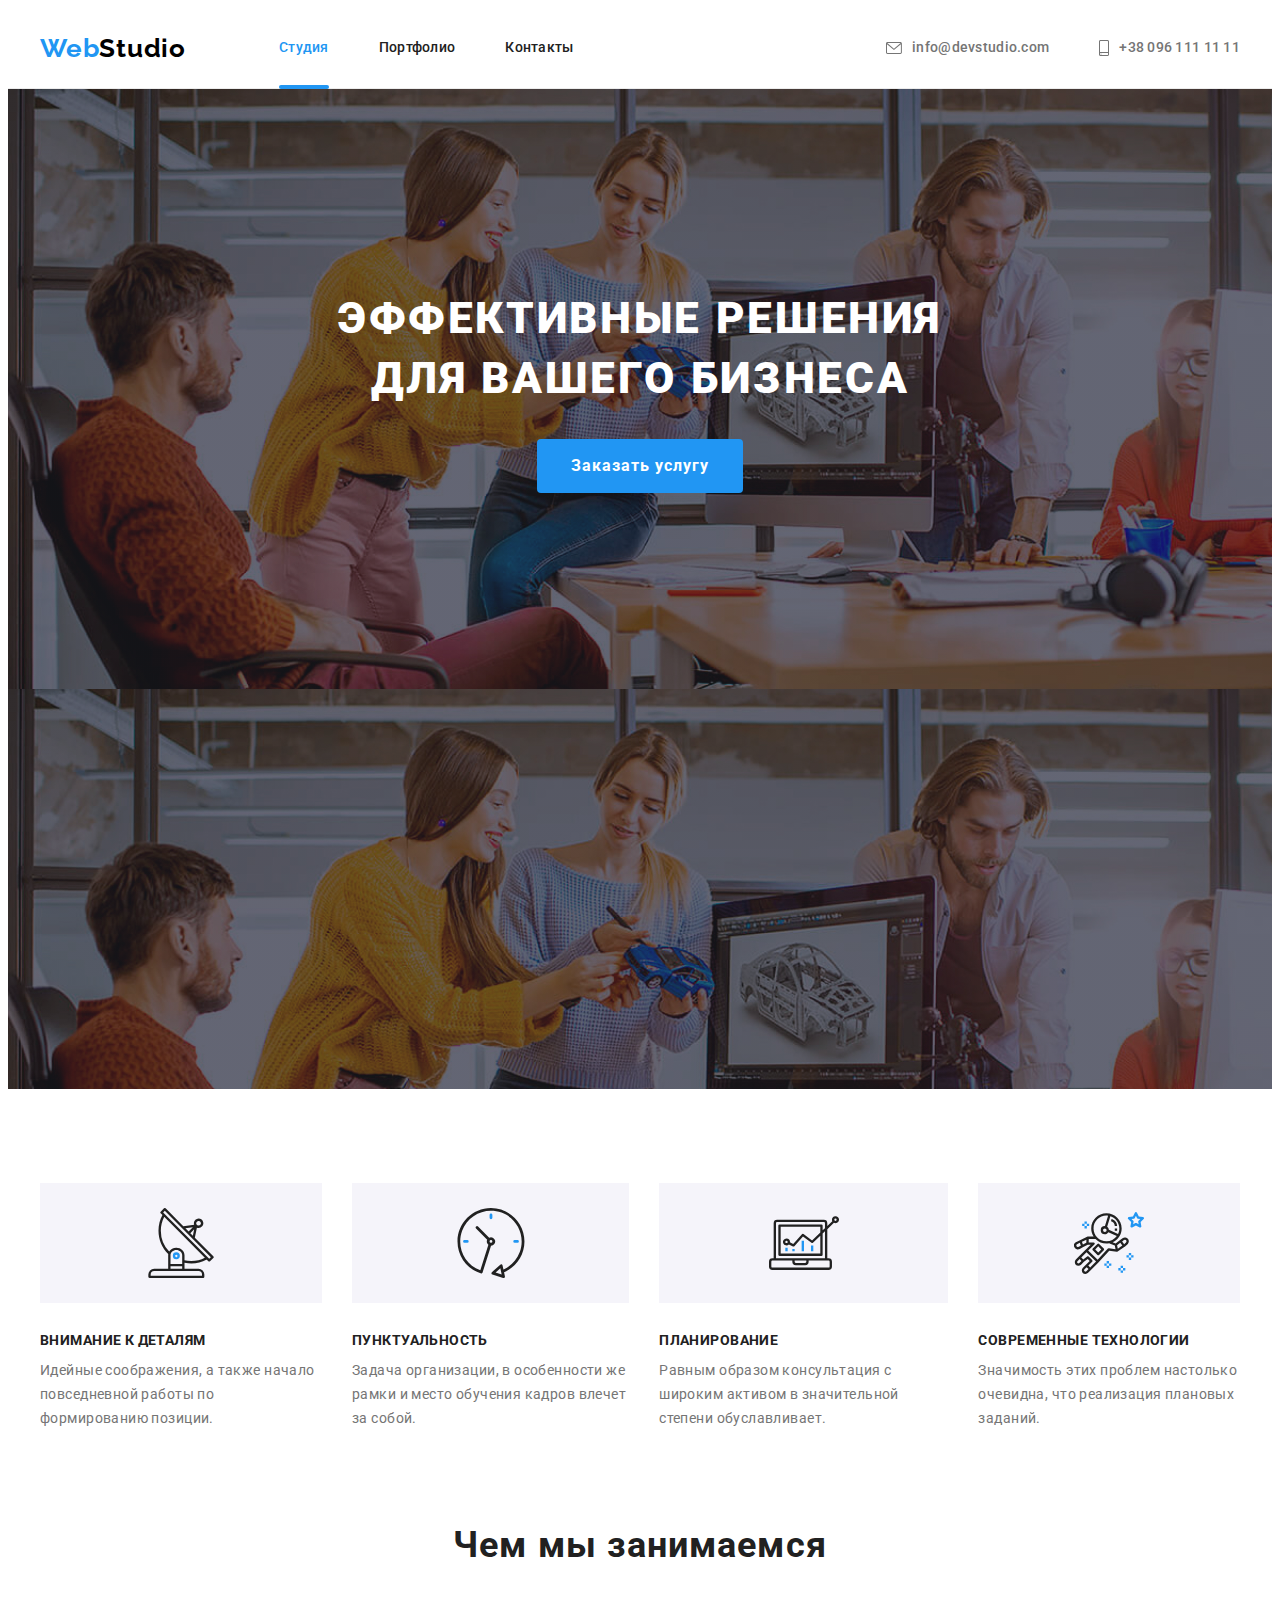
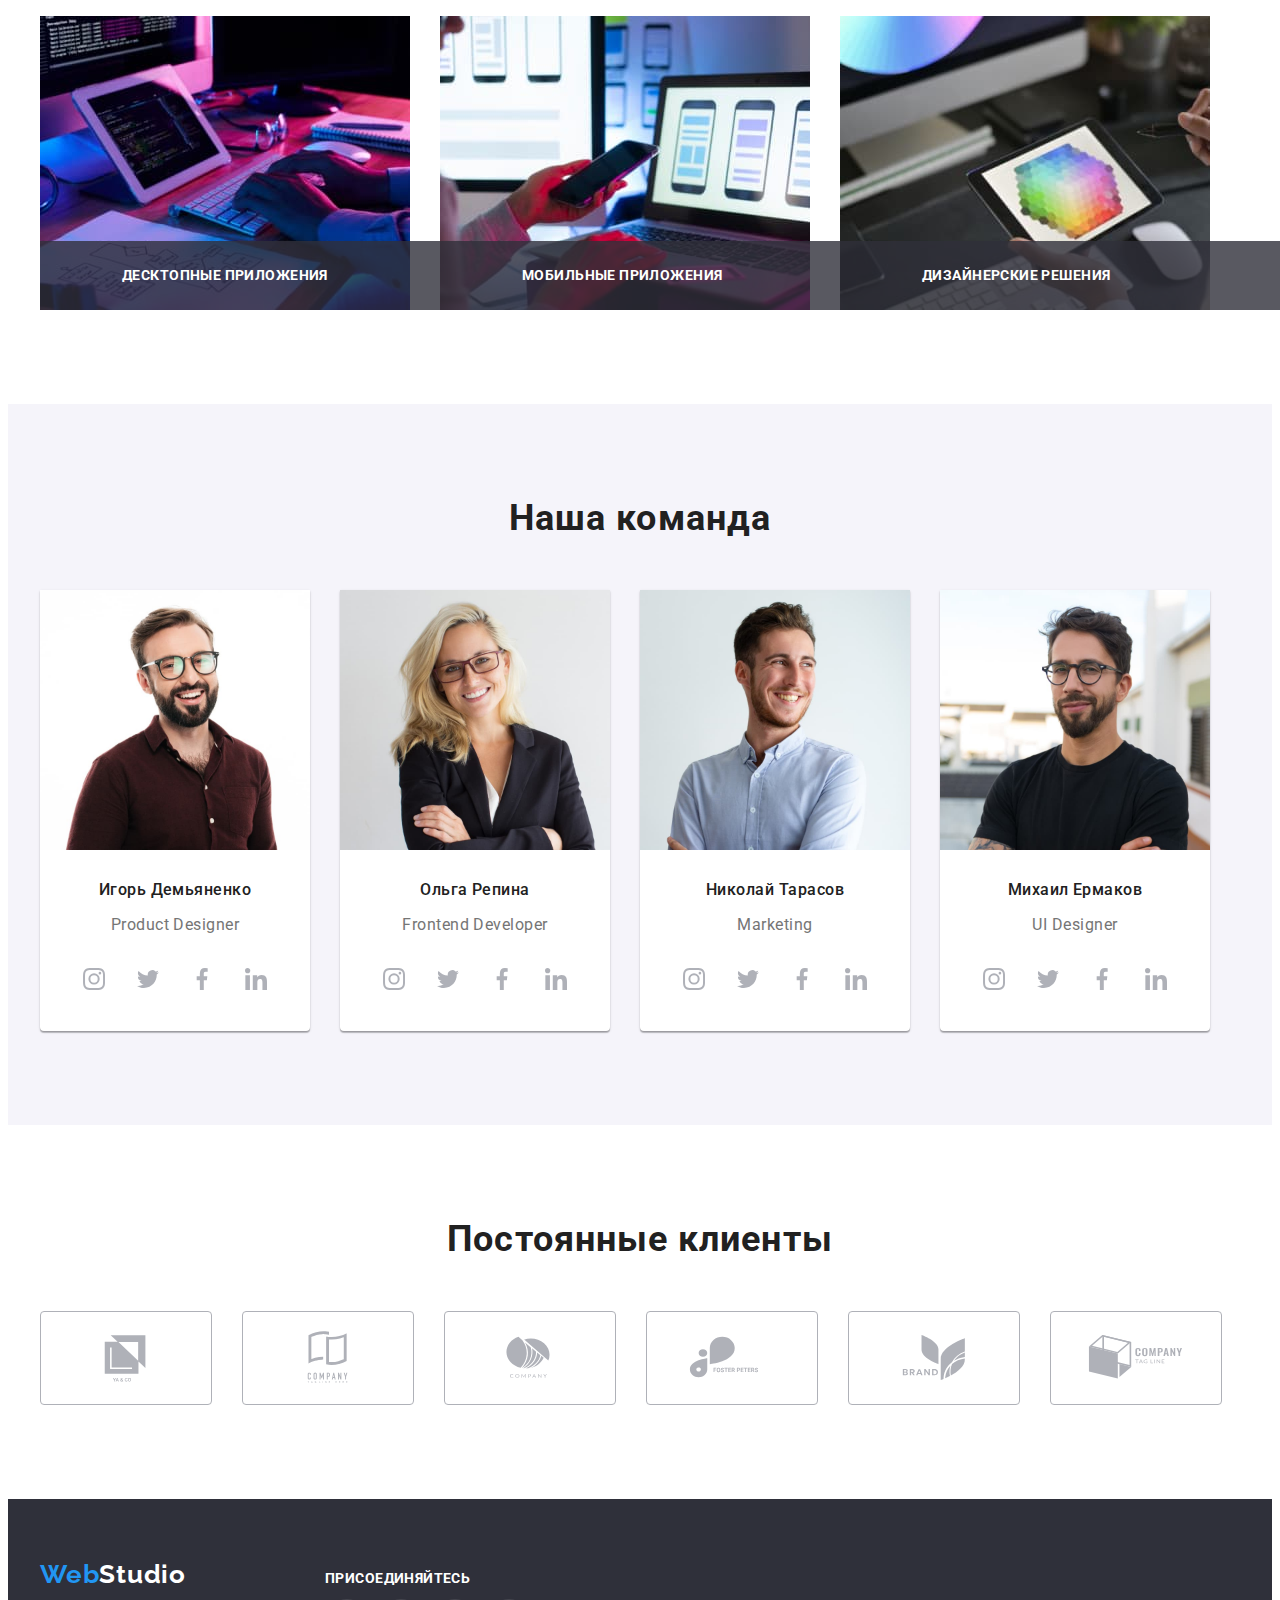
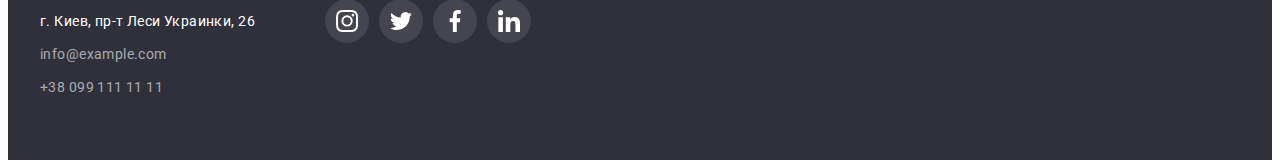
==== commit fc756983: "додає елемент кнопки закривання в svg спрайт" ====
--- a/index.html
+++ b/index.html
@@ -47,7 +47,7 @@
     <section class="banner">
 
         <h1 class="banner-title">Эффективные решения <br> для вашего бизнеса</h1>
-        <button class="banner-button" type="button">Заказать услугу</button>
+        <button class="banner-button" type="button" data-modal-open >Заказать услугу</button>
 
     </section>
 
@@ -226,7 +226,7 @@
 
         <div class="social-networks-footer">
         
-            <h2 class="networks-title">присоединяйтесь</h2>
+            <h2 class="footer-titles">присоединяйтесь</h2>
         
             <ul class="social-networks-list">
                 <li class="network-item"><a href="" class="ntw-link"><svg class="social-ntw-icons"><use href="./images/icons.svg#icon-instagram"></use> </svg></a></li>
@@ -237,12 +237,22 @@
         
         </div>
 
+      
+
      </div>
 
   
   
 
     </footer>
+
+    
+
+    <div class="backdrop is-hidden" data-modal>
+        <div class="modal"> <button class="close-button" type="button" data-modal-close ><svg class="button-element"><use href="./images/icons.svg#icon-Button-element"></use></svg></button>  </div>
+    </div>
+
+    <script src="./js/modal.js"></script>
     
 </body>
 </html>--- a/css/styles.css
+++ b/css/styles.css
@@ -145,21 +145,24 @@
     letter-spacing: 0.02em; 
     position: relative;
 
- }
+    transition: color 250ms cubic-bezier(0.4, 0, 0.2, 1);
+}
 
 
 .site-nav .link::after {
+    position: absolute;
     content: '';
     width: 100%;
     height: 4px;
     background-color: var(--accent-color);
     display: inline-block;
     border-radius: 2px;
-    bottom: 0px;
+    bottom: -1px;
     left: 0px;
-    position: absolute;
+    
     opacity: 0;
 
+    transition: opacity 250ms cubic-bezier(0.4, 0, 0.2, 1);
 }
 
 .link:hover::after, .link:focus::after {
@@ -209,6 +212,8 @@
     color: var(--primary-text-color);
     display: flex;
     align-items: center;
+
+    transition: color 250ms cubic-bezier(0.4, 0, 0.2, 1);
 }
 
 
@@ -246,7 +251,7 @@
     margin-right: auto;
     max-width: 1600px;
     height: 600px;
-    background-image: linear-gradient( rgba(47, 48, 58, 0.4),rgba(47, 48, 58, 0.4)),
+    background-image: linear-gradient( rgba(47, 48, 58, 0.4), rgba(47, 48, 58, 0.4)),
      url(../images/banner.jpg);
     
 
@@ -283,6 +288,8 @@
     line-height: 1.88;
     letter-spacing: 0.06em;
     cursor: pointer;
+
+    transition: background-color 250ms cubic-bezier(0.4, 0, 0.2, 1);
     
 }
 
@@ -490,7 +497,7 @@
 }
 
 .web-list-item {
-   
+    background-color: var(--primary-bg-color);
     cursor: pointer;
     display: flex;
     justify-content: center;
@@ -499,7 +506,7 @@
     height: 44px;
     border-radius: 50%;
     
-    
+    transition: background-color 250ms cubic-bezier(0.4, 0, 0.2, 1);
 }
 
 .web-list-item:hover {
@@ -517,6 +524,8 @@
     
     width: 22px;
     height: 22px;
+
+    transition: fill 250ms cubic-bezier(0.4, 0, 0.2, 1);
     
 }
 
@@ -544,6 +553,8 @@
     border-radius: 4px;
     cursor: pointer;
     fill: var(--icon-fill);
+
+    transition: fill 250ms cubic-bezier(0.4, 0, 0.2, 1), border-color 250ms cubic-bezier(0.4, 0, 0.2, 1);
 }
 
 
@@ -586,15 +597,24 @@
     letter-spacing: 0.03em;
 }
 
+.link-item-projects {
+    display: block;
+
+    transition: box-shadow 250ms cubic-bezier(0.4, 0, 0.2, 1);
+}
+
+.link-item-projects:focus, .link-item-projects:hover {
+    box-shadow: 17px 16px 37px -15px rgba(0, 0, 0, 0.51);
+}
+
 .projects .item {
+
     flex-basis: 370px;
     margin-right: 30px;
     margin-bottom: 30px;
-}
-
-.projects .item:hover {
-    box-shadow: 17px 16px 37px -15px rgba(0, 0, 0, 0.51);
-}
+
+}
+
 
 .projects-picture {
     
@@ -615,52 +635,50 @@
     border: 1px solid var(--card-border-line);
 }
 
-.overlay {
+
+.overlay-thumb {
     position: relative;
-}
-
-
+    overflow: hidden;
+}
 
 .overlay-text {
     position: absolute;
+    width: 100%;
+    height: 100%;
+    
     top: 0px;
-    left: 0px;
+    left:0px;
 
     padding: 63px 24px;
-
+    
     font-size: 18px;
     line-height: 1.56;
     letter-spacing: 0.03em;
     text-align: center;
-
+    
     color: var(--primary-bg-color);
 
-    opacity: 0;
-}
-
-.overlay::before {
+}
+
+.text-thumb {
+    
     position: absolute;
-    display: inline-block;
-    content: '';
+    
+    
     width: 100%;
     height: 100%;
-    
-    background-color:rgba(33, 150, 243, 0.9);
-
-    opacity: 0;
-}
-
-.link-item:focus .overlay-text,.link-item:focus .overlay::before {
-    opacity: 1;
-}
-
-.link-item:hover .overlay-text,.link-item:hover .overlay::before{
-    opacity: 1;
-}
-
-
-
-
+    background-color: rgba(33, 150, 243, 0.9);
+    left: 0px;
+    top: 0px;
+
+    transform: translateY(100%);
+    transition: transform 250ms cubic-bezier(0.4, 0, 0.2, 1);
+    
+}
+
+.link-item-projects:hover .text-thumb, .link-item-projects:focus .text-thumb {
+    transform: translateY(0);
+}
 
    
 
@@ -694,6 +712,8 @@
     font-size: 16px;
     line-height: 1.62;
     letter-spacing: 0.03em;
+
+    transition: box-shadow 250ms cubic-bezier(0.4, 0, 0.2, 1),color 250ms cubic-bezier(0.4, 0, 0.2, 1), background-color 250ms cubic-bezier(0.4, 0, 0.2, 1);
     
 }
 
@@ -703,7 +723,7 @@
 
 .button-list .button:hover, .button-list .button:focus {
     color: var(--primary-bg-color);
-    background-color: var(--accent-color) ;
+    background-color: var(--accent-color);
    
 }
 
@@ -741,7 +761,7 @@
     padding:0;
 }
 
-.networks-title {
+.footer-titles {
     color: var(--primary-bg-color);
 
     margin-bottom: 20px;
@@ -763,6 +783,8 @@
     border-radius: 50%;
     background: rgba(255, 255, 255, 0.1);
     fill: var(--primary-bg-color);
+
+    transition: background-color 250ms cubic-bezier(0.4, 0, 0.2, 1);
 }
 
 
@@ -773,6 +795,9 @@
 .social-networks-list > .network-item + .network-item {
     margin-left: 10px;
 }
+
+
+
 
 /* Address */
 
@@ -786,6 +811,8 @@
 
 .address-list .contact-info {
     color: var(--transparent-white);
+
+    transition: color 250ms cubic-bezier(0.4, 0, 0.2, 1);
 }
 
 .address-list .contact-info:hover, .address-list .contact-info:focus {
@@ -805,8 +832,80 @@
     margin-bottom: 0px;
 }
 
-
-
-
-
-
+/* Модальное окно */
+
+.backdrop {
+    position: fixed;
+    left: 0px;
+    top: 0px;
+    
+    height: 100%;
+    width: 100%;
+
+    background-color: rgba(0, 0, 0, 0.2);
+
+    opacity: 1;
+    transition: opacity 250ms cubic-bezier(0.4, 0, 0.2, 1);
+}
+
+.backdrop.is-hidden {
+    opacity: 0;
+    pointer-events: none;
+    visibility: hidden;
+}
+
+
+.modal {
+    display: flex;
+    justify-content: flex-end;
+    position: absolute;
+    top: 50%;
+    left: 50%;
+    transform: translate(-50%, -50%) translateX(0px);
+
+    width: 528px;
+    height: 581px;
+    border-radius: 4px;
+    
+    opacity: 1;
+    background-color: var(--primary-bg-color);
+    transition: transform 250ms cubic-bezier(0.4, 0, 0.2, 1), opacity 250ms cubic-bezier(0.4, 0, 0.2, 1);
+    
+}
+
+.backdrop.is-hidden .modal {
+    transform: translate(-50%, -50%) translateX(-150px);
+    opacity: 0;
+}
+
+.close-button {
+
+    display: flex;
+    justify-content: center;
+    align-items: center;
+    
+    width: 30px;
+    height: 30px;
+    
+    border-radius: 50%;
+    border: 1px solid rgba(0, 0, 0, 0.1);
+
+    background-color: var(--primary-bg-color);
+    cursor: pointer;
+    padding: 0;
+
+    margin-top: 8px;
+    margin-right: 8px;
+   
+}
+
+.button-element {
+    width: 11px;
+    height: 11px;
+}
+
+
+
+
+
+
